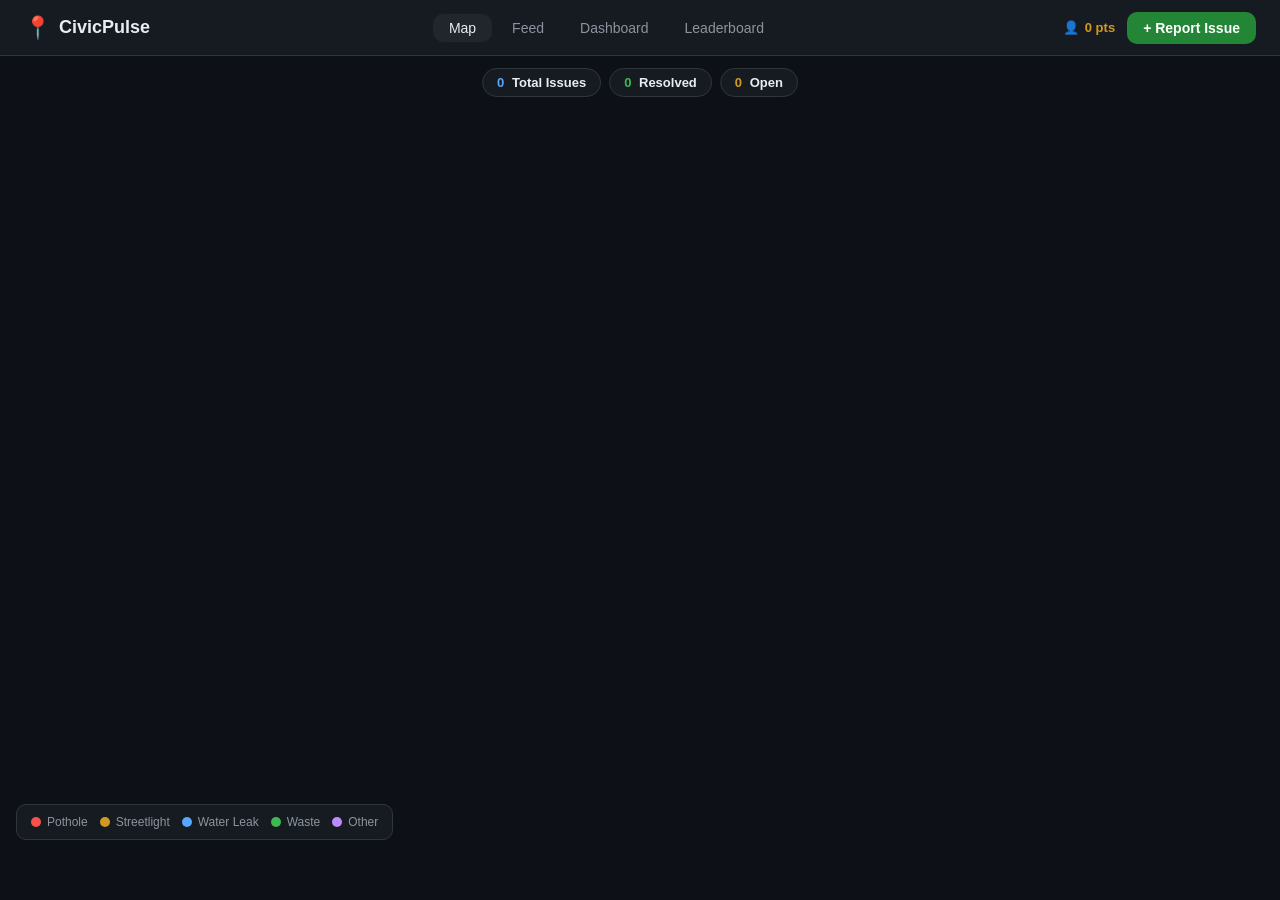
==== index.html @ 9bee597f "CivicPulse - Community Hero | Vibe2Ship Hackathon submission Co-authored-by: Cursor <cursoragent@cur" ====
<!DOCTYPE html>
<html lang="en">
<head>
  <meta charset="UTF-8" />
  <meta name="viewport" content="width=device-width, initial-scale=1.0" />
  <title>CivicPulse — Community Hero</title>
  <link rel="icon" href="data:image/svg+xml,<svg xmlns='http://www.w3.org/2000/svg' viewBox='0 0 100 100'><text y='.9em' font-size='90'>📍</text></svg>" />
  <link rel="stylesheet" href="style.css" />
  <link rel="stylesheet" href="https://unpkg.com/leaflet@1.9.4/dist/leaflet.css" />
</head>
<body>

<!-- ── NAV ──────────────────────────────────────────────────────── -->
<nav class="navbar">
  <div class="nav-brand">
    <span class="brand-icon">📍</span>
    <span class="brand-name">CivicPulse</span>
  </div>
  <div class="nav-links">
    <button class="nav-btn active" data-view="map">Map</button>
    <button class="nav-btn" data-view="feed">Feed</button>
    <button class="nav-btn" data-view="dashboard">Dashboard</button>
    <button class="nav-btn" data-view="leaderboard">Leaderboard</button>
  </div>
  <div class="nav-right">
    <div class="user-badge" id="userBadge">
      <span class="user-avatar">👤</span>
      <span class="user-points" id="userPoints">0 pts</span>
    </div>
    <button class="btn-report-nav" id="openReportBtn">+ Report Issue</button>
  </div>
</nav>

<!-- ── VIEWS ─────────────────────────────────────────────────────── -->
<main class="main-content">

  <!-- MAP VIEW -->
  <div class="view active" id="view-map">
    <div id="map"></div>
    <div class="map-legend">
      <div class="legend-item"><span class="dot pothole"></span>Pothole</div>
      <div class="legend-item"><span class="dot streetlight"></span>Streetlight</div>
      <div class="legend-item"><span class="dot water"></span>Water Leak</div>
      <div class="legend-item"><span class="dot waste"></span>Waste</div>
      <div class="legend-item"><span class="dot other"></span>Other</div>
    </div>
    <div class="map-stats-bar">
      <div class="stat-chip"><span id="totalIssues">0</span> Total Issues</div>
      <div class="stat-chip resolved"><span id="resolvedIssues">0</span> Resolved</div>
      <div class="stat-chip pending"><span id="pendingIssues">0</span> Open</div>
    </div>
  </div>

  <!-- FEED VIEW -->
  <div class="view" id="view-feed">
    <div class="feed-header">
      <h2>Community Issues</h2>
      <div class="feed-filters">
        <button class="filter-btn active" data-filter="all">All</button>
        <button class="filter-btn" data-filter="open">Open</button>
        <button class="filter-btn" data-filter="in_progress">In Progress</button>
        <button class="filter-btn" data-filter="resolved">Resolved</button>
      </div>
    </div>
    <div class="feed-grid" id="feedGrid">
      <div class="loading-spinner">Loading issues…</div>
    </div>
  </div>

  <!-- DASHBOARD VIEW -->
  <div class="view" id="view-dashboard">
    <div class="dashboard-grid">
      <div class="dash-card big">
        <h3>Issue Overview</h3>
        <div class="big-stats">
          <div class="big-stat"><span id="d-total">0</span><label>Total</label></div>
          <div class="big-stat green"><span id="d-resolved">0</span><label>Resolved</label></div>
          <div class="big-stat orange"><span id="d-open">0</span><label>Open</label></div>
          <div class="big-stat blue"><span id="d-progress">0</span><label>In Progress</label></div>
        </div>
      </div>
      <div class="dash-card">
        <h3>By Category</h3>
        <div class="category-bars" id="categoryBars"></div>
      </div>
      <div class="dash-card">
        <h3>By Severity</h3>
        <div class="severity-chart" id="severityChart"></div>
      </div>
      <div class="dash-card wide">
        <h3>AI Insights</h3>
        <div class="ai-insights" id="aiInsights">
          <div class="insight-loading">Analyzing community data…</div>
        </div>
      </div>
    </div>
  </div>

  <!-- LEADERBOARD VIEW -->
  <div class="view" id="view-leaderboard">
    <div class="leaderboard-container">
      <h2>Community Heroes</h2>
      <p class="leaderboard-sub">Citizens making a difference</p>
      <div class="leaderboard-list" id="leaderboardList">
        <div class="loading-spinner">Loading…</div>
      </div>
      <div class="my-stats-card">
        <h3>Your Stats</h3>
        <div class="my-stats-grid">
          <div class="my-stat"><span id="myReports">0</span><label>Reports</label></div>
          <div class="my-stat"><span id="myVotes">0</span><label>Upvotes Given</label></div>
          <div class="my-stat"><span id="myPoints">0</span><label>Points</label></div>
          <div class="my-stat"><span id="myBadge">🌱 Newcomer</span><label>Badge</label></div>
        </div>
      </div>
    </div>
  </div>

</main>

<!-- ── REPORT MODAL ───────────────────────────────────────────────── -->
<div class="modal-overlay" id="reportModal">
  <div class="modal">
    <div class="modal-header">
      <h2>Report an Issue</h2>
      <button class="modal-close" id="closeModalBtn">✕</button>
    </div>
    <div class="modal-body">

      <!-- Step 1: Photo -->
      <div class="step active" id="step1">
        <div class="upload-area" id="uploadArea">
          <svg width="48" height="48" viewBox="0 0 24 24" fill="none" stroke="#8b949e" stroke-width="1.5" style="margin-bottom:12px">
            <path d="M23 19a2 2 0 0 1-2 2H3a2 2 0 0 1-2-2V8a2 2 0 0 1 2-2h4l2-3h6l2 3h4a2 2 0 0 1 2 2z"/>
            <circle cx="12" cy="13" r="4"/>
          </svg>
          <p>Click to upload a photo of the issue</p>
          <span>JPG, PNG, WEBP supported</span>
          <input type="file" id="photoInput" accept="image/*" hidden />
        </div>
        <div class="photo-preview hidden" id="photoPreview">
          <img id="previewImg" src="" alt="Preview" />
          <button class="btn-secondary" id="changePhotoBtn">Change Photo</button>
        </div>
        <button class="btn-primary btn-full" id="analyzeBtn" disabled>
          <span class="btn-icon">✨</span> Analyze with Gemini AI
        </button>
      </div>

      <!-- Step 2: AI Analysis Result -->
      <div class="step" id="step2">
        <div class="ai-result-card" id="aiResultCard">
          <div class="ai-analyzing">
            <div class="spinner"></div>
            <p>Gemini is analyzing your photo…</p>
          </div>
        </div>
        <div class="form-group">
          <label>Title</label>
          <input type="text" id="issueTitle" placeholder="Brief description of the issue" />
        </div>
        <div class="form-row">
          <div class="form-group">
            <label>Category</label>
            <select id="issueCategory">
              <option value="pothole">🕳️ Pothole</option>
              <option value="streetlight">💡 Broken Streetlight</option>
              <option value="water">💧 Water Leak</option>
              <option value="waste">🗑️ Waste / Garbage</option>
              <option value="road">🛣️ Road Damage</option>
              <option value="drainage">🌊 Drainage Problem</option>
              <option value="other">📋 Other</option>
            </select>
          </div>
          <div class="form-group">
            <label>Severity</label>
            <select id="issueSeverity">
              <option value="low">🟢 Low</option>
              <option value="medium">🟡 Medium</option>
              <option value="high">🔴 High</option>
              <option value="critical">🚨 Critical</option>
            </select>
          </div>
        </div>
        <div class="form-group">
          <label>Description</label>
          <textarea id="issueDesc" rows="3" placeholder="Additional details…"></textarea>
        </div>
        <div class="form-group">
          <label>Location</label>
          <div class="location-row">
            <input type="text" id="issueLocation" placeholder="Address or landmark" readonly />
            <button class="btn-locate" id="locateBtn">📍 Use My Location</button>
          </div>
          <div id="locationStatus" class="location-status"></div>
        </div>
        <button class="btn-primary btn-full" id="submitIssueBtn">Submit Report</button>
      </div>

      <!-- Step 3: Success -->
      <div class="step" id="step3">
        <div class="success-screen">
          <div class="success-icon">✅</div>
          <h3>Issue Reported!</h3>
          <p>Thank you for making your community better.</p>
          <div class="points-earned" id="pointsEarned">+50 points earned!</div>
          <button class="btn-primary" id="doneBtn">View on Map</button>
        </div>
      </div>

    </div>
  </div>
</div>

<!-- ── ISSUE DETAIL MODAL ─────────────────────────────────────────── -->
<div class="modal-overlay" id="detailModal">
  <div class="modal modal-wide">
    <div class="modal-header">
      <h2 id="detailTitle">Issue Details</h2>
      <button class="modal-close" id="closeDetailBtn">✕</button>
    </div>
    <div class="modal-body" id="detailBody"></div>
  </div>
</div>

<!-- ── TOAST ──────────────────────────────────────────────────────── -->
<div class="toast" id="toast"></div>

<!-- ── SCRIPTS ────────────────────────────────────────────────────── -->
<script src="https://unpkg.com/leaflet@1.9.4/dist/leaflet.js"></script>
<script src="config.js"></script>
<script type="module" src="app.js"></script>
</body>
</html>
---- style.css ----
/* ── RESET & BASE ─────────────────────────────────────────────────── */
*, *::before, *::after { box-sizing: border-box; margin: 0; padding: 0; }

:root {
  --bg:         #0d1117;
  --bg2:        #161b22;
  --bg3:        #21262d;
  --border:     #30363d;
  --accent:     #238636;
  --accent2:    #1f6feb;
  --accent3:    #d29922;
  --danger:     #da3633;
  --text:       #e6edf3;
  --text2:      #8b949e;
  --text3:      #484f58;
  --green:      #3fb950;
  --orange:     #d29922;
  --red:        #f85149;
  --blue:       #58a6ff;
  --purple:     #bc8cff;
  --radius:     10px;
  --shadow:     0 8px 32px rgba(0,0,0,0.4);
}

html, body { height: 100%; font-family: -apple-system, BlinkMacSystemFont, 'Segoe UI', sans-serif; background: var(--bg); color: var(--text); overflow: hidden; }

/* ── NAVBAR ──────────────────────────────────────────────────────── */
.navbar {
  display: flex; align-items: center; gap: 16px;
  padding: 0 24px; height: 56px;
  background: var(--bg2); border-bottom: 1px solid var(--border);
  position: fixed; top: 0; left: 0; right: 0; z-index: 1000;
}
.nav-brand { display: flex; align-items: center; gap: 8px; flex-shrink: 0; }
.brand-icon { font-size: 22px; }
.brand-name { font-size: 18px; font-weight: 700; color: var(--text); }
.nav-links { display: flex; gap: 4px; flex: 1; justify-content: center; }
.nav-btn {
  background: none; border: none; color: var(--text2);
  padding: 6px 16px; border-radius: var(--radius); cursor: pointer;
  font-size: 14px; font-weight: 500; transition: all 0.15s;
}
.nav-btn:hover { background: var(--bg3); color: var(--text); }
.nav-btn.active { background: var(--bg3); color: var(--text); }
.nav-right { display: flex; align-items: center; gap: 12px; flex-shrink: 0; }
.user-badge { display: flex; align-items: center; gap: 6px; font-size: 13px; color: var(--text2); }
.user-points { font-weight: 600; color: var(--orange); }
.btn-report-nav {
  background: var(--accent); color: #fff; border: none;
  padding: 8px 16px; border-radius: var(--radius); cursor: pointer;
  font-size: 14px; font-weight: 600; transition: background 0.15s;
}
.btn-report-nav:hover { background: #2ea043; }

/* ── MAIN CONTENT ────────────────────────────────────────────────── */
.main-content { margin-top: 56px; height: calc(100vh - 56px); position: relative; }
.view { display: none; height: 100%; overflow-y: auto; }
.view.active { display: flex; flex-direction: column; }

/* ── MAP VIEW ────────────────────────────────────────────────────── */
#view-map { position: relative; overflow: hidden; }
#map { flex: 1; width: 100%; }
.map-legend {
  position: absolute; bottom: 60px; left: 16px;
  background: var(--bg2); border: 1px solid var(--border);
  border-radius: var(--radius); padding: 10px 14px;
  display: flex; gap: 12px; flex-wrap: wrap;
}
.legend-item { display: flex; align-items: center; gap: 6px; font-size: 12px; color: var(--text2); }
.dot { width: 10px; height: 10px; border-radius: 50%; display: inline-block; }
.dot.pothole    { background: #f85149; }
.dot.streetlight{ background: #d29922; }
.dot.water      { background: #58a6ff; }
.dot.waste      { background: #3fb950; }
.dot.other      { background: #bc8cff; }
.map-stats-bar {
  position: absolute; top: 12px; left: 50%; transform: translateX(-50%);
  display: flex; gap: 8px;
}
.stat-chip {
  background: var(--bg2); border: 1px solid var(--border);
  border-radius: 20px; padding: 6px 14px; font-size: 13px;
  font-weight: 600; color: var(--text);
}
.stat-chip span { color: var(--blue); margin-right: 4px; }
.stat-chip.resolved span { color: var(--green); }
.stat-chip.pending span { color: var(--orange); }

/* ── FEED VIEW ───────────────────────────────────────────────────── */
#view-feed { padding: 24px; gap: 20px; }
.feed-header { display: flex; align-items: center; justify-content: space-between; flex-shrink: 0; }
.feed-header h2 { font-size: 20px; }
.feed-filters { display: flex; gap: 8px; }
.filter-btn {
  background: var(--bg3); border: 1px solid var(--border); color: var(--text2);
  padding: 6px 14px; border-radius: 20px; cursor: pointer; font-size: 13px; transition: all 0.15s;
}
.filter-btn.active { background: var(--accent2); border-color: var(--accent2); color: #fff; }
.feed-grid {
  display: grid; grid-template-columns: repeat(auto-fill, minmax(320px, 1fr));
  gap: 16px; flex: 1;
}
.issue-card {
  background: var(--bg2); border: 1px solid var(--border);
  border-radius: var(--radius); overflow: hidden; cursor: pointer;
  transition: transform 0.15s, border-color 0.15s;
}
.issue-card:hover { transform: translateY(-2px); border-color: var(--accent2); }
.issue-card-img { width: 100%; height: 180px; object-fit: cover; background: var(--bg3); }
.issue-card-img.no-img { display: flex; align-items: center; justify-content: center; font-size: 40px; }
.issue-card-body { padding: 14px; }
.issue-meta { display: flex; align-items: center; justify-content: space-between; margin-bottom: 8px; }
.issue-category-tag {
  font-size: 11px; font-weight: 600; padding: 3px 8px; border-radius: 4px;
  background: var(--bg3); color: var(--text2); text-transform: uppercase; letter-spacing: 0.5px;
}
.issue-severity { font-size: 12px; }
.issue-title { font-size: 15px; font-weight: 600; margin-bottom: 6px; }
.issue-location { font-size: 12px; color: var(--text2); margin-bottom: 10px; }
.issue-footer { display: flex; align-items: center; justify-content: space-between; }
.status-badge {
  font-size: 11px; padding: 3px 8px; border-radius: 4px; font-weight: 600;
}
.status-badge.open        { background: rgba(248,81,73,0.2); color: var(--red); }
.status-badge.in_progress { background: rgba(210,153,34,0.2); color: var(--orange); }
.status-badge.resolved    { background: rgba(63,185,80,0.2); color: var(--green); }
.vote-row { display: flex; align-items: center; gap: 8px; }
.vote-btn {
  background: var(--bg3); border: 1px solid var(--border); color: var(--text2);
  padding: 4px 10px; border-radius: 6px; cursor: pointer; font-size: 13px; transition: all 0.15s;
}
.vote-btn:hover, .vote-btn.voted { background: rgba(31,111,235,0.2); border-color: var(--accent2); color: var(--blue); }
.vote-count { font-size: 13px; font-weight: 600; color: var(--text); }

/* ── DASHBOARD ───────────────────────────────────────────────────── */
#view-dashboard { padding: 24px; }
.dashboard-grid {
  display: grid; grid-template-columns: repeat(2, 1fr); gap: 16px;
}
.dash-card {
  background: var(--bg2); border: 1px solid var(--border);
  border-radius: var(--radius); padding: 20px;
}
.dash-card.big { grid-column: span 2; }
.dash-card.wide { grid-column: span 2; }
.dash-card h3 { font-size: 14px; font-weight: 600; color: var(--text2); margin-bottom: 16px; text-transform: uppercase; letter-spacing: 0.5px; }
.big-stats { display: flex; gap: 32px; }
.big-stat { display: flex; flex-direction: column; align-items: center; gap: 4px; }
.big-stat span { font-size: 42px; font-weight: 700; color: var(--text); }
.big-stat label { font-size: 13px; color: var(--text2); }
.big-stat.green span { color: var(--green); }
.big-stat.orange span { color: var(--orange); }
.big-stat.blue span { color: var(--blue); }
.category-bars { display: flex; flex-direction: column; gap: 10px; }
.cat-bar-item { display: flex; align-items: center; gap: 10px; }
.cat-bar-label { font-size: 13px; color: var(--text2); width: 110px; flex-shrink: 0; }
.cat-bar-track { flex: 1; background: var(--bg3); border-radius: 4px; height: 8px; overflow: hidden; }
.cat-bar-fill { height: 100%; background: var(--accent2); border-radius: 4px; transition: width 0.6s; }
.cat-bar-count { font-size: 13px; font-weight: 600; color: var(--text); width: 24px; text-align: right; }
.severity-chart { display: flex; flex-direction: column; gap: 10px; }
.sev-item { display: flex; align-items: center; gap: 10px; }
.sev-label { font-size: 13px; color: var(--text2); width: 70px; }
.sev-bar-track { flex: 1; background: var(--bg3); border-radius: 4px; height: 8px; overflow: hidden; }
.sev-bar-fill { height: 100%; border-radius: 4px; transition: width 0.6s; }
.sev-bar-fill.low      { background: var(--green); }
.sev-bar-fill.medium   { background: var(--orange); }
.sev-bar-fill.high     { background: #e3853a; }
.sev-bar-fill.critical { background: var(--red); }
.sev-count { font-size: 13px; font-weight: 600; color: var(--text); width: 24px; text-align: right; }
.ai-insights { display: flex; flex-direction: column; gap: 12px; }
.insight-card {
  background: var(--bg3); border-left: 3px solid var(--accent2);
  border-radius: 6px; padding: 12px 16px;
}
.insight-card p { font-size: 14px; color: var(--text); line-height: 1.5; }
.insight-card .insight-type { font-size: 11px; color: var(--accent2); font-weight: 600; margin-bottom: 4px; text-transform: uppercase; }
.insight-loading { color: var(--text2); font-size: 14px; padding: 16px 0; text-align: center; }

/* ── LEADERBOARD ─────────────────────────────────────────────────── */
#view-leaderboard { padding: 24px; }
.leaderboard-container { max-width: 600px; margin: 0 auto; }
.leaderboard-container h2 { font-size: 22px; margin-bottom: 4px; }
.leaderboard-sub { color: var(--text2); font-size: 14px; margin-bottom: 20px; }
.leaderboard-list { display: flex; flex-direction: column; gap: 10px; margin-bottom: 24px; }
.leader-row {
  background: var(--bg2); border: 1px solid var(--border);
  border-radius: var(--radius); padding: 14px 16px;
  display: flex; align-items: center; gap: 14px;
}
.leader-row.top1 { border-color: var(--orange); }
.leader-row.top2 { border-color: var(--text2); }
.leader-row.top3 { border-color: #cd7f32; }
.leader-rank { font-size: 20px; width: 32px; text-align: center; font-weight: 700; }
.leader-info { flex: 1; }
.leader-name { font-size: 15px; font-weight: 600; }
.leader-badges { font-size: 12px; color: var(--text2); }
.leader-points { font-size: 16px; font-weight: 700; color: var(--orange); }
.my-stats-card {
  background: var(--bg2); border: 1px solid var(--accent2);
  border-radius: var(--radius); padding: 20px;
}
.my-stats-card h3 { font-size: 14px; font-weight: 600; color: var(--text2); margin-bottom: 16px; text-transform: uppercase; }
.my-stats-grid { display: grid; grid-template-columns: repeat(4, 1fr); gap: 16px; }
.my-stat { display: flex; flex-direction: column; align-items: center; gap: 4px; }
.my-stat span { font-size: 24px; font-weight: 700; color: var(--blue); }
.my-stat label { font-size: 12px; color: var(--text2); text-align: center; }

/* ── MODAL ───────────────────────────────────────────────────────── */
.modal-overlay {
  position: fixed; inset: 0; background: rgba(0,0,0,0.7);
  display: none; align-items: center; justify-content: center; z-index: 2000;
}
.modal-overlay.open { display: flex; }
.modal {
  background: var(--bg2); border: 1px solid var(--border);
  border-radius: 14px; width: 100%; max-width: 520px; max-height: 90vh;
  overflow-y: auto; box-shadow: var(--shadow);
}
.modal-wide { max-width: 680px; }
.modal-header {
  display: flex; align-items: center; justify-content: space-between;
  padding: 20px 24px; border-bottom: 1px solid var(--border); position: sticky; top: 0;
  background: var(--bg2); z-index: 1;
}
.modal-header h2 { font-size: 18px; }
.modal-close {
  background: var(--bg3); border: none; color: var(--text2);
  width: 30px; height: 30px; border-radius: 6px; cursor: pointer; font-size: 14px; transition: all 0.15s;
}
.modal-close:hover { background: var(--border); color: var(--text); }
.modal-body { padding: 24px; }

/* Steps */
.step { display: none; flex-direction: column; gap: 16px; }
.step.active { display: flex; }

/* Upload */
.upload-area {
  border: 2px dashed #58a6ff; border-radius: var(--radius);
  padding: 40px; text-align: center; cursor: pointer; transition: all 0.15s;
  background: rgba(88,166,255,0.04); display: flex; flex-direction: column; align-items: center;
}
.upload-area:hover { border-color: var(--accent2); }
.upload-area.drag-over { border-color: var(--accent2); background: rgba(31,111,235,0.05); }
.upload-icon { font-size: 36px; margin-bottom: 8px; }
.upload-area p { font-size: 15px; font-weight: 500; color: var(--text); margin-bottom: 4px; }
.upload-area span { font-size: 13px; color: var(--text2); }
.photo-preview { display: flex; flex-direction: column; align-items: center; gap: 10px; }
.photo-preview img { width: 100%; max-height: 240px; object-fit: cover; border-radius: var(--radius); }
.hidden { display: none !important; }

/* Form */
.form-group { display: flex; flex-direction: column; gap: 6px; }
.form-group label { font-size: 13px; font-weight: 600; color: var(--text2); }
.form-group input, .form-group select, .form-group textarea {
  background: var(--bg3); border: 1px solid var(--border); color: var(--text);
  border-radius: var(--radius); padding: 10px 12px; font-size: 14px;
  outline: none; transition: border-color 0.15s; font-family: inherit; resize: vertical;
}
.form-group input:focus, .form-group select:focus, .form-group textarea:focus { border-color: var(--accent2); }
.form-row { display: grid; grid-template-columns: 1fr 1fr; gap: 12px; }
.location-row { display: flex; gap: 8px; }
.location-row input { flex: 1; }
.btn-locate {
  background: var(--bg3); border: 1px solid var(--border); color: var(--text2);
  padding: 10px 12px; border-radius: var(--radius); cursor: pointer; font-size: 13px;
  white-space: nowrap; transition: all 0.15s;
}
.btn-locate:hover { border-color: var(--accent2); color: var(--blue); }
.location-status { font-size: 12px; color: var(--text2); min-height: 16px; }

/* AI result */
.ai-result-card {
  background: var(--bg3); border: 1px solid var(--border);
  border-radius: var(--radius); padding: 16px;
}
.ai-analyzing { display: flex; align-items: center; gap: 12px; color: var(--text2); }
.spinner {
  width: 20px; height: 20px; border: 2px solid var(--border);
  border-top-color: var(--accent2); border-radius: 50%; animation: spin 0.8s linear infinite; flex-shrink: 0;
}
@keyframes spin { to { transform: rotate(360deg); } }
.ai-result { display: flex; flex-direction: column; gap: 8px; }
.ai-result-header { display: flex; align-items: center; gap: 8px; }
.ai-badge {
  background: rgba(31,111,235,0.15); color: var(--blue);
  font-size: 11px; font-weight: 700; padding: 2px 8px; border-radius: 4px; text-transform: uppercase;
}
.ai-result-title { font-size: 15px; font-weight: 600; }
.ai-result-desc { font-size: 13px; color: var(--text2); line-height: 1.5; }
.ai-chips { display: flex; gap: 8px; flex-wrap: wrap; }
.ai-chip {
  background: var(--bg); border: 1px solid var(--border);
  font-size: 12px; padding: 3px 10px; border-radius: 12px; color: var(--text2);
}
.ai-chip.dept { border-color: var(--purple); color: var(--purple); }

/* Buttons */
.btn-primary {
  background: var(--accent); color: #fff; border: none;
  padding: 12px 24px; border-radius: var(--radius); cursor: pointer;
  font-size: 15px; font-weight: 600; transition: background 0.15s; display: flex; align-items: center; justify-content: center; gap: 6px;
}
.btn-primary:hover { background: #2ea043; }
.btn-primary:disabled { opacity: 0.5; cursor: not-allowed; }
.btn-secondary {
  background: var(--bg3); color: var(--text2); border: 1px solid var(--border);
  padding: 8px 16px; border-radius: var(--radius); cursor: pointer; font-size: 13px;
}
.btn-full { width: 100%; }

/* Success */
.success-screen { display: flex; flex-direction: column; align-items: center; gap: 12px; padding: 20px 0; text-align: center; }
.success-icon { font-size: 56px; }
.success-screen h3 { font-size: 22px; font-weight: 700; }
.success-screen p { color: var(--text2); }
.points-earned { background: rgba(210,153,34,0.15); color: var(--orange); padding: 8px 20px; border-radius: 20px; font-weight: 700; font-size: 15px; }

/* Issue Detail */
.detail-img { width: 100%; max-height: 300px; object-fit: cover; border-radius: var(--radius); margin-bottom: 16px; }
.detail-header { display: flex; align-items: flex-start; justify-content: space-between; margin-bottom: 12px; }
.detail-title { font-size: 18px; font-weight: 700; flex: 1; }
.detail-meta { display: flex; gap: 8px; flex-wrap: wrap; margin-bottom: 12px; }
.detail-desc { font-size: 14px; color: var(--text2); line-height: 1.6; margin-bottom: 16px; }
.detail-ai-box { background: var(--bg3); border-left: 3px solid var(--accent2); border-radius: 6px; padding: 12px 16px; margin-bottom: 16px; }
.detail-ai-box h4 { font-size: 12px; color: var(--accent2); text-transform: uppercase; font-weight: 700; margin-bottom: 6px; }
.detail-ai-box p { font-size: 13px; color: var(--text2); line-height: 1.5; }
.detail-actions { display: flex; gap: 10px; flex-wrap: wrap; }
.status-select {
  background: var(--bg3); border: 1px solid var(--border); color: var(--text);
  padding: 8px 12px; border-radius: var(--radius); font-size: 14px; cursor: pointer; flex: 1;
}

/* Toast */
.toast {
  position: fixed; bottom: 24px; left: 50%; transform: translateX(-50%) translateY(80px);
  background: var(--bg2); border: 1px solid var(--border); color: var(--text);
  padding: 12px 24px; border-radius: 8px; font-size: 14px; font-weight: 500;
  box-shadow: var(--shadow); transition: transform 0.3s; z-index: 1000;
  white-space: nowrap;
}
.toast.show { transform: translateX(-50%) translateY(0); }
.toast.success { border-color: var(--green); }
.toast.error   { border-color: var(--red); }

/* Loading */
.loading-spinner { color: var(--text2); text-align: center; padding: 40px; font-size: 14px; }

/* Leaflet overrides */
.leaflet-popup-content-wrapper { background: transparent !important; border: none !important; box-shadow: none !important; padding: 0 !important; }
.leaflet-popup-tip-container { display: none; }
.leaflet-popup-content { margin: 0 !important; }
.leaflet-container { background: #1a1a2e; }

/* Scrollbar */
::-webkit-scrollbar { width: 6px; }
::-webkit-scrollbar-track { background: transparent; }
::-webkit-scrollbar-thumb { background: var(--border); border-radius: 3px; }

/* Responsive */
@media (max-width: 768px) {
  .dashboard-grid { grid-template-columns: 1fr; }
  .dash-card.big, .dash-card.wide { grid-column: span 1; }
  .big-stats { gap: 16px; }
  .big-stat span { font-size: 28px; }
  .nav-links { display: none; }
  .my-stats-grid { grid-template-columns: repeat(2, 1fr); }
}
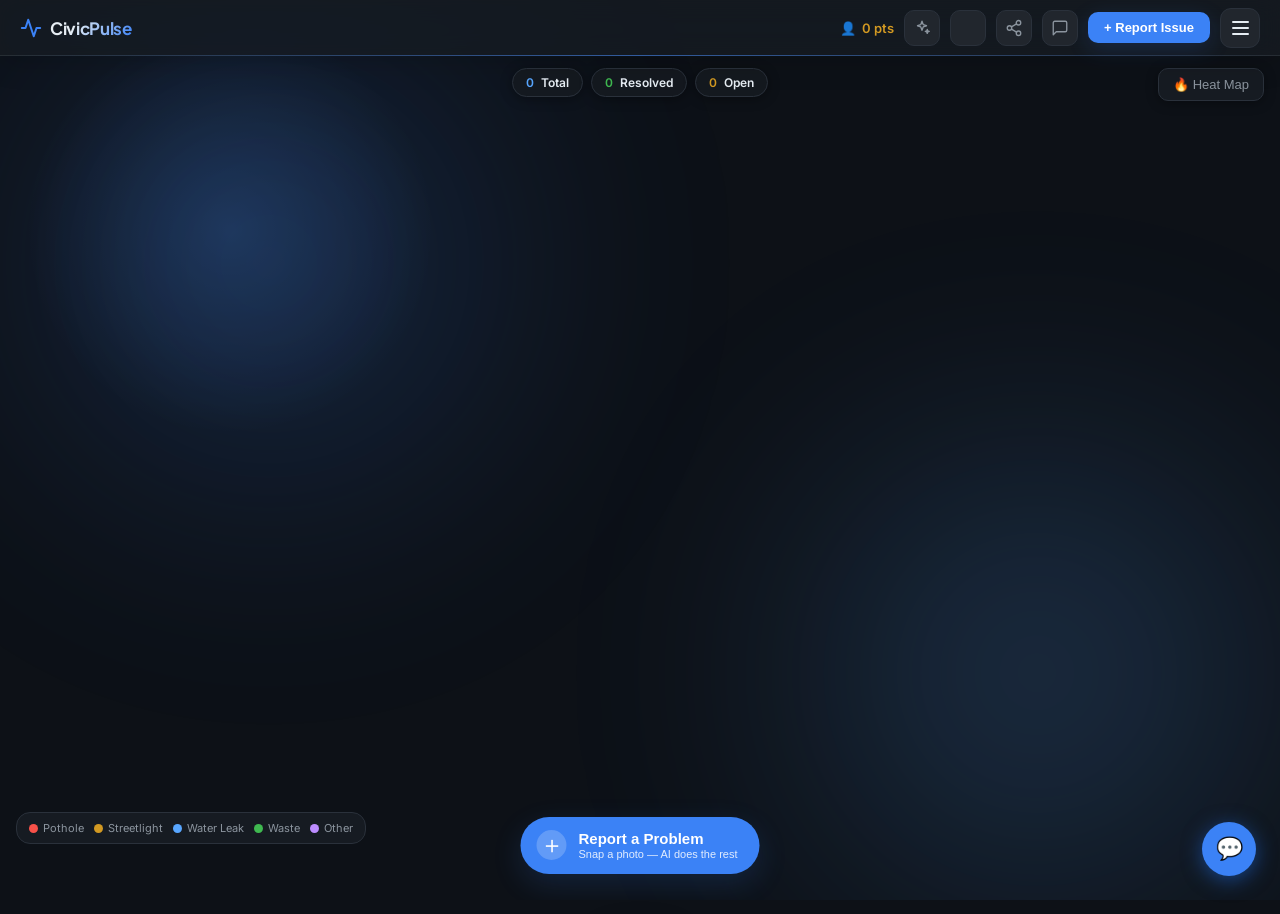
==== commit b9d49a6a: "Finalize CivicPulse for Vibe2Ship submission - Add premium experience layer (3D tilt, hamburger menu" ====
--- a/index.html
+++ b/index.html
@@ -5,15 +5,72 @@
   <meta name="viewport" content="width=device-width, initial-scale=1.0" />
   <title>CivicPulse — Community Hero</title>
   <link rel="icon" href="data:image/svg+xml,<svg xmlns='http://www.w3.org/2000/svg' viewBox='0 0 100 100'><text y='.9em' font-size='90'>📍</text></svg>" />
-  <link rel="stylesheet" href="style.css" />
+  <script>
+    // Apply saved theme before paint to avoid flash (default: dark)
+    (function () {
+      try {
+        var t = localStorage.getItem("civicpulse-theme") || "dark";
+        document.documentElement.setAttribute("data-theme", t);
+      } catch (e) { document.documentElement.setAttribute("data-theme", "dark"); }
+    })();
+  </script>
+  <link rel="preconnect" href="https://fonts.googleapis.com" />
+  <link rel="preconnect" href="https://fonts.gstatic.com" crossorigin />
+  <link rel="stylesheet" href="https://fonts.googleapis.com/css2?family=Inter:wght@400;500;600;700&family=Plus+Jakarta+Sans:wght@500;600;700;800&display=swap" />
   <link rel="stylesheet" href="https://unpkg.com/leaflet@1.9.4/dist/leaflet.css" />
+  <link rel="stylesheet" href="https://unpkg.com/leaflet.markercluster@1.5.3/dist/MarkerCluster.css" />
+  <link rel="stylesheet" href="https://unpkg.com/leaflet.markercluster@1.5.3/dist/MarkerCluster.Default.css" />
+  <link rel="stylesheet" href="style.css?v=27" />
+  <script type="text/javascript" src="https://www.gstatic.com/charts/loader.js"></script>
 </head>
 <body>
+
+<!-- ── PREMIUM AMBIENT LAYER ────────────────────────────────────── -->
+<div class="amb-mesh" aria-hidden="true"></div>
+<div class="amb-cursor" id="ambCursor" aria-hidden="true"></div>
+
+<!-- ── LANDING SCREEN ───────────────────────────────────────────── -->
+<div id="landingScreen" class="landing-screen">
+  <div id="landingMap"></div>
+  <div class="landing-gradient"></div>
+  <div class="landing-card">
+    <div class="lc-brand">
+      <div class="lc-icon">📍</div>
+      <div>
+        <h1 class="lc-title">CivicPulse</h1>
+        <p class="lc-sub">Community Hero</p>
+      </div>
+    </div>
+    <p class="lc-tagline">Report, track &amp; resolve community issues — powered by Gemini AI</p>
+    <div class="lc-live-bar">
+      <span class="live-pulse"></span>
+      <span id="lc-live-text">Loading live activity…</span>
+    </div>
+    <div class="lc-stats">
+      <div class="lc-stat"><span id="ls-total">—</span><label>Reported</label></div>
+      <div class="lc-stat"><span id="ls-resolved">—</span><label>Resolved</label></div>
+      <div class="lc-stat"><span id="ls-open">—</span><label>Open</label></div>
+    </div>
+    <div class="lc-divider"></div>
+    <input type="text" id="landingName" class="lc-input" placeholder="Your name (optional)" autocomplete="off" />
+    <button class="lc-google-btn" id="landingGoogleBtn">
+      <svg viewBox="0 0 24 24" width="18" height="18" style="flex-shrink:0">
+        <path fill="#4285F4" d="M22.56 12.25c0-.78-.07-1.53-.2-2.25H12v4.26h5.92c-.26 1.37-1.04 2.53-2.21 3.31v2.77h3.57c2.08-1.92 3.28-4.74 3.28-8.09z"/>
+        <path fill="#34A853" d="M12 23c2.97 0 5.46-.98 7.28-2.66l-3.57-2.77c-.98.66-2.23 1.06-3.71 1.06-2.86 0-5.29-1.93-6.16-4.53H2.18v2.84C3.99 20.53 7.7 23 12 23z"/>
+        <path fill="#FBBC05" d="M5.84 14.09c-.22-.66-.35-1.36-.35-2.09s.13-1.43.35-2.09V7.07H2.18C1.43 8.55 1 10.22 1 12s.43 3.45 1.18 4.93l2.85-2.22.81-.62z"/>
+        <path fill="#EA4335" d="M12 5.38c1.62 0 3.06.56 4.21 1.64l3.15-3.15C17.45 2.09 14.97 1 12 1 7.7 1 3.99 3.47 2.18 7.07l3.66 2.84c.87-2.6 3.3-4.53 6.16-4.53z"/>
+      </svg>
+      Continue with Google
+    </button>
+    <button class="lc-guest-btn" id="landingGuestBtn">Explore as Guest →</button>
+    <p class="lc-disclaimer">Your reports help make communities safer and better</p>
+  </div>
+</div>
 
 <!-- ── NAV ──────────────────────────────────────────────────────── -->
 <nav class="navbar">
   <div class="nav-brand">
-    <span class="brand-icon">📍</span>
+    <span class="brand-icon"><svg viewBox="0 0 24 24" fill="none" stroke="currentColor" stroke-width="2.2" stroke-linecap="round" stroke-linejoin="round"><path d="M22 12h-4l-3 9L9 3l-3 9H2"/></svg></span>
     <span class="brand-name">CivicPulse</span>
   </div>
   <div class="nav-links">
@@ -21,15 +78,49 @@
     <button class="nav-btn" data-view="feed">Feed</button>
     <button class="nav-btn" data-view="dashboard">Dashboard</button>
     <button class="nav-btn" data-view="leaderboard">Leaderboard</button>
+    <button class="nav-btn" data-view="official">Official</button>
+    <button class="nav-btn admin-only" data-view="admin" id="adminNavBtn" style="display:none">🛡️ Admin</button>
   </div>
   <div class="nav-right">
     <div class="user-badge" id="userBadge">
       <span class="user-avatar">👤</span>
       <span class="user-points" id="userPoints">0 pts</span>
     </div>
+    <button class="nav-icon-btn nav-mobile-only" data-view="official" title="Official portal" aria-label="Official portal" data-tip="Official"><svg viewBox="0 0 24 24" fill="none" stroke="currentColor" stroke-width="1.8" stroke-linecap="round" stroke-linejoin="round"><path d="M3 21h18M5 21V10l7-5 7 5v11M9 21v-6h6v6"/></svg></button>
+    <button class="nav-icon-btn admin-only" data-view="admin" id="adminNavBtnMobile" aria-label="Master Control" data-tip="Master Control" style="display:none"><svg viewBox="0 0 24 24" fill="none" stroke="currentColor" stroke-width="1.8" stroke-linecap="round" stroke-linejoin="round"><path d="M12 22s8-4 8-10V5l-8-3-8 3v7c0 6 8 10 8 10Z"/><path d="m9 12 2 2 4-4"/></svg></button>
+    <a class="nav-icon-btn" href="mission.html" aria-label="Our Mission" data-tip="Our Mission"><svg viewBox="0 0 24 24" fill="none" stroke="currentColor" stroke-width="1.8" stroke-linecap="round" stroke-linejoin="round"><path d="M12 3l1.6 4.4L18 9l-4.4 1.6L12 15l-1.6-4.4L6 9l4.4-1.6L12 3Z"/><path d="M19 14l.7 1.9 1.9.7-1.9.7-.7 1.9-.7-1.9-1.9-.7 1.9-.7.7-1.9Z"/></svg></a>
+    <button class="nav-icon-btn" id="themeToggleBtn" aria-label="Toggle light or dark theme" data-tip="Theme"></button>
+    <button class="nav-icon-btn" id="shareAppBtn" aria-label="Share CivicPulse" data-tip="Share"><svg viewBox="0 0 24 24" fill="none" stroke="currentColor" stroke-width="1.8" stroke-linecap="round" stroke-linejoin="round"><circle cx="18" cy="5" r="3"/><circle cx="6" cy="12" r="3"/><circle cx="18" cy="19" r="3"/><path d="M8.6 13.5l6.8 4M15.4 6.5l-6.8 4"/></svg></button>
+    <button class="nav-icon-btn" id="feedbackBtn" aria-label="Send feedback" data-tip="Feedback"><svg viewBox="0 0 24 24" fill="none" stroke="currentColor" stroke-width="1.8" stroke-linecap="round" stroke-linejoin="round"><path d="M21 15a2 2 0 0 1-2 2H7l-4 4V5a2 2 0 0 1 2-2h14a2 2 0 0 1 2 2Z"/></svg></button>
     <button class="btn-report-nav" id="openReportBtn">+ Report Issue</button>
+    <button class="nav-burger" id="navBurger" aria-label="Open menu" data-tip="Menu"><span></span><span></span><span></span></button>
   </div>
 </nav>
+
+<!-- ── PREMIUM MENU OVERLAY ─────────────────────────────────────── -->
+<div class="pmenu" id="pmenu" aria-hidden="true">
+  <button class="pmenu-close" id="pmenuClose" aria-label="Close menu"><span></span><span></span></button>
+  <div class="pmenu-inner">
+    <div class="pmenu-eyebrow">Navigate</div>
+    <nav class="pmenu-links">
+      <a class="pmenu-link" data-go="map"><span class="pmenu-idx">01</span><span class="pmenu-tx">Map</span><span class="pmenu-sub">Live issue map around you</span></a>
+      <a class="pmenu-link" data-go="feed"><span class="pmenu-idx">02</span><span class="pmenu-tx">Feed</span><span class="pmenu-sub">Community reports stream</span></a>
+      <a class="pmenu-link" data-go="dashboard"><span class="pmenu-idx">03</span><span class="pmenu-tx">Dashboard</span><span class="pmenu-sub">Insights &amp; AI analytics</span></a>
+      <a class="pmenu-link" data-go="leaderboard"><span class="pmenu-idx">04</span><span class="pmenu-tx">Profile</span><span class="pmenu-sub">Your impact &amp; leaderboard</span></a>
+      <a class="pmenu-link" data-go="official"><span class="pmenu-idx">05</span><span class="pmenu-tx">Official</span><span class="pmenu-sub">Triage command center</span></a>
+      <a class="pmenu-link pmenu-admin" data-go="admin" style="display:none"><span class="pmenu-idx">06</span><span class="pmenu-tx">Admin</span><span class="pmenu-sub">Master control panel</span></a>
+      <a class="pmenu-link" href="mission.html"><span class="pmenu-idx">✦</span><span class="pmenu-tx">Our Mission</span><span class="pmenu-sub">The story behind CivicPulse</span></a>
+    </nav>
+    <div class="pmenu-actions">
+      <button data-act="report" class="pmenu-act primary">＋ Report an Issue</button>
+      <button data-act="tour" class="pmenu-act">▶ How to report</button>
+      <button data-act="theme" class="pmenu-act">◐ Toggle Theme</button>
+      <button data-act="share" class="pmenu-act">↗ Share</button>
+      <button data-act="feedback" class="pmenu-act">✎ Feedback</button>
+    </div>
+    <div class="pmenu-foot"><span class="pmenu-pulse"></span> CivicPulse — your city has a pulse</div>
+  </div>
+</div>
 
 <!-- ── VIEWS ─────────────────────────────────────────────────────── -->
 <main class="main-content">
@@ -37,6 +128,13 @@
   <!-- MAP VIEW -->
   <div class="view active" id="view-map">
     <div id="map"></div>
+    <button class="map-report-cta" id="mapReportCta" onclick="document.getElementById('openReportBtn').click()">
+      <span class="mrc-icon">＋</span>
+      <span class="mrc-text"><strong>Report a Problem</strong><small>Snap a photo — AI does the rest</small></span>
+    </button>
+    <div class="map-controls-bar">
+      <button class="map-ctrl-btn" id="toggleHeatmapBtn">🔥 Heat Map</button>
+    </div>
     <div class="map-legend">
       <div class="legend-item"><span class="dot pothole"></span>Pothole</div>
       <div class="legend-item"><span class="dot streetlight"></span>Streetlight</div>
@@ -45,7 +143,7 @@
       <div class="legend-item"><span class="dot other"></span>Other</div>
     </div>
     <div class="map-stats-bar">
-      <div class="stat-chip"><span id="totalIssues">0</span> Total Issues</div>
+      <div class="stat-chip"><span id="totalIssues">0</span> Total</div>
       <div class="stat-chip resolved"><span id="resolvedIssues">0</span> Resolved</div>
       <div class="stat-chip pending"><span id="pendingIssues">0</span> Open</div>
     </div>
@@ -63,7 +161,9 @@
       </div>
     </div>
     <div class="feed-grid" id="feedGrid">
-      <div class="loading-spinner">Loading issues…</div>
+      <div class="skeleton-card"><div class="skeleton-img"></div><div class="skeleton-body"><div class="skeleton-line title"></div><div class="skeleton-line med"></div><div class="skeleton-line short"></div></div></div>
+      <div class="skeleton-card"><div class="skeleton-img"></div><div class="skeleton-body"><div class="skeleton-line title"></div><div class="skeleton-line med"></div><div class="skeleton-line short"></div></div></div>
+      <div class="skeleton-card"><div class="skeleton-img"></div><div class="skeleton-body"><div class="skeleton-line title"></div><div class="skeleton-line med"></div><div class="skeleton-line short"></div></div></div>
     </div>
   </div>
 
@@ -79,13 +179,26 @@
           <div class="big-stat blue"><span id="d-progress">0</span><label>In Progress</label></div>
         </div>
       </div>
+      <div class="dash-card wide weather-card">
+        <h3>Predictive Weather Risk</h3>
+        <div id="weatherAlert" class="weather-alert loading">Checking local forecast…</div>
+      </div>
       <div class="dash-card">
         <h3>By Category</h3>
-        <div class="category-bars" id="categoryBars"></div>
+        <div id="categoryChart" style="height:220px"></div>
       </div>
       <div class="dash-card">
         <h3>By Severity</h3>
-        <div class="severity-chart" id="severityChart"></div>
+        <div id="severityChart" style="height:220px"></div>
+      </div>
+      <div class="dash-card wide agent-card">
+        <div class="agent-header">
+          <h3>AI Civic Agent</h3>
+          <button class="btn-primary btn-sm" id="runAgentBtn">▶ Run Analysis</button>
+        </div>
+        <div class="agent-output" id="agentOutput">
+          <div class="agent-idle">Click "Run Analysis" to let the AI Agent scan all community issues for patterns, alerts, and predictions.</div>
+        </div>
       </div>
       <div class="dash-card wide">
         <h3>AI Insights</h3>
@@ -108,9 +221,147 @@
         <h3>Your Stats</h3>
         <div class="my-stats-grid">
           <div class="my-stat"><span id="myReports">0</span><label>Reports</label></div>
-          <div class="my-stat"><span id="myVotes">0</span><label>Upvotes Given</label></div>
+          <div class="my-stat"><span id="myVotes">0</span><label>Verifications</label></div>
           <div class="my-stat"><span id="myPoints">0</span><label>Points</label></div>
-          <div class="my-stat"><span id="myBadge">🌱 Newcomer</span><label>Badge</label></div>
+          <div class="my-stat"><span id="myBadge">New Resident</span><label>Tier</label></div>
+        </div>
+        <div class="tier-progress" id="tierProgress">
+          <div class="tier-progress-head">
+            <span id="tierLabel">Progress to next tier</span>
+            <span id="tierPct">0%</span>
+          </div>
+          <div class="tier-bar"><div class="tier-bar-fill" id="tierBarFill"></div></div>
+        </div>
+      </div>
+    </div>
+  </div>
+
+  <!-- OFFICIAL PORTAL VIEW -->
+  <div class="view" id="view-official">
+    <div id="officialLock" class="access-lock" style="display:none">
+      <div class="access-lock-icon">🏛️</div>
+      <h2>Official Command Center — Restricted</h2>
+      <p>This operations console is for authorized municipal staff. Enter your access code to continue.</p>
+      <div class="access-code-row">
+        <input id="officialCode" class="access-code-input" placeholder="Access code" autocomplete="off" />
+        <button class="btn-primary" id="officialUnlockBtn">Enter portal</button>
+      </div>
+      <p class="access-lock-msg" id="officialLockMsg"></p>
+    </div>
+
+    <div id="officialPanel">
+    <div class="cmd-topbar">
+      <div class="cmd-title">
+        <h2>Triage Command Center</h2>
+        <p>Live operations — prioritize, dispatch and resolve</p>
+      </div>
+      <div class="cmd-metrics" id="cmdMetrics"></div>
+    </div>
+
+    <div class="cmd-toolbar">
+      <div class="dept-filter" id="deptFilter"></div>
+      <div class="cmd-sort">
+        <label>Sort</label>
+        <select id="cmdSort">
+          <option value="urgency">Urgency (escalated first)</option>
+          <option value="severity">AI severity</option>
+          <option value="age">Age (oldest first)</option>
+          <option value="votes">Most verified</option>
+        </select>
+      </div>
+    </div>
+
+    <div class="bulk-bar hidden" id="bulkBar">
+      <span class="bulk-count" id="bulkCount">0 selected</span>
+      <div class="bulk-actions">
+        <select id="bulkStatus">
+          <option value="">Set status…</option>
+          <option value="open">Open</option>
+          <option value="in_progress">In Progress</option>
+          <option value="en_route">Crew En Route</option>
+          <option value="resolved">Resolved</option>
+        </select>
+        <input id="bulkCrew" placeholder="Assign crew / dept (e.g. Road Crew B)" autocomplete="off" />
+        <button class="btn-primary btn-sm" id="bulkApply">Apply to selected</button>
+        <button class="btn-secondary btn-sm" id="bulkClear">Clear</button>
+      </div>
+    </div>
+
+    <div class="cmd-layout">
+      <div class="cmd-col cmd-list">
+        <div class="cmd-list-head">
+          <label class="cmd-checkall"><input type="checkbox" id="cmdSelectAll" /> Select all</label>
+          <span id="cmdListCount"></span>
+        </div>
+        <div class="cmd-tickets" id="officialGrid"><div class="loading-spinner">Loading issues…</div></div>
+      </div>
+
+      <div class="cmd-col cmd-detail" id="cmdDetail">
+        <div class="cmd-empty">📋 Select a ticket from the list to view its full details, photo and location.</div>
+      </div>
+
+      <div class="cmd-col cmd-action">
+        <div class="cmd-action-panel" id="cmdActionPanel">
+          <div class="cmd-empty">⚙️ Action panel — select a ticket to assign, dispatch or resolve.</div>
+        </div>
+        <div class="data-chat">
+          <div class="data-chat-head">✨ Ask the AI Data Agent</div>
+          <div class="data-chat-bar">
+            <input id="dataChatInput" placeholder="Ask your city data… e.g. &quot;Top 3 problem areas?&quot;" autocomplete="off" />
+            <button id="dataChatBtn" class="btn-primary btn-sm">Ask</button>
+          </div>
+          <div class="data-chat-suggest" id="dataChatSuggest">
+            <button data-q="What are the most common types of complaints right now?">Common complaints</button>
+            <button data-q="Which locations or areas have the most unresolved issues?">Top problem areas</button>
+            <button data-q="Summarize all critical and high-severity open issues that need urgent action.">Urgent summary</button>
+            <button data-q="What is the resolution rate and how many issues are still open?">Resolution stats</button>
+          </div>
+          <div class="data-chat-answer hidden" id="dataChatAnswer"></div>
+        </div>
+      </div>
+    </div>
+    </div>
+  </div>
+
+  <!-- ADMIN MASTER CONTROL VIEW -->
+  <div class="view" id="view-admin">
+    <div id="adminLocked" class="admin-locked">
+      <div class="admin-lock-icon">🔒</div>
+      <h2>Master Control — Restricted</h2>
+      <p id="adminLockMsg">Sign in with the admin account to access the control panel.</p>
+      <button class="btn-primary" id="adminLoginBtn" style="margin-top:14px">Sign in as Admin</button>
+    </div>
+
+    <div id="adminPanel" class="admin-panel" style="display:none">
+      <div class="admin-header">
+        <div>
+          <h2>Master Control Panel</h2>
+          <p>Live view of every visitor and their activity</p>
+        </div>
+        <button class="btn-secondary" id="adminRefreshBtn">↻ Refresh</button>
+      </div>
+
+      <div class="admin-stats">
+        <div class="admin-stat"><span id="am-visitors">0</span><label>Total Visitors</label></div>
+        <div class="admin-stat"><span id="am-google">0</span><label>Google Sign-ins</label></div>
+        <div class="admin-stat"><span id="am-guest">0</span><label>Guests</label></div>
+        <div class="admin-stat"><span id="am-reports">0</span><label>Reports</label></div>
+        <div class="admin-stat"><span id="am-votes">0</span><label>Verifications</label></div>
+        <div class="admin-stat"><span id="am-feedback">0</span><label>Feedback</label></div>
+      </div>
+
+      <div class="admin-grid">
+        <div class="admin-card">
+          <h3>Visitors</h3>
+          <div class="admin-list" id="adminVisitors"><div class="loading-spinner">Loading…</div></div>
+        </div>
+        <div class="admin-card">
+          <h3>Live Activity Feed</h3>
+          <div class="admin-list" id="adminActivity"><div class="loading-spinner">Loading…</div></div>
+        </div>
+        <div class="admin-card wide">
+          <h3>Feedback Received</h3>
+          <div class="admin-list" id="adminFeedback"><div class="loading-spinner">Loading…</div></div>
         </div>
       </div>
     </div>
@@ -126,7 +377,6 @@
       <button class="modal-close" id="closeModalBtn">✕</button>
     </div>
     <div class="modal-body">
-
       <!-- Step 1: Photo -->
       <div class="step active" id="step1">
         <div class="upload-area" id="uploadArea">
@@ -143,17 +393,22 @@
           <button class="btn-secondary" id="changePhotoBtn">Change Photo</button>
         </div>
         <button class="btn-primary btn-full" id="analyzeBtn" disabled>
-          <span class="btn-icon">✨</span> Analyze with Gemini AI
+          ✨ Analyze with Gemini AI
         </button>
-      </div>
-
-      <!-- Step 2: AI Analysis Result -->
+        <div class="voice-divider"><span>or</span></div>
+        <button class="btn-voice btn-full" id="voiceReportBtn">🎙️ Describe the issue by voice</button>
+        <div class="voice-rec hidden" id="voiceRec">
+          <div class="voice-pulse"></div>
+          <div class="voice-rec-text" id="voiceRecText">Listening… describe the issue</div>
+          <button class="btn-secondary" id="voiceStopBtn">■ Stop &amp; Process</button>
+        </div>
+      </div>
+
+      <!-- Step 2: Details -->
       <div class="step" id="step2">
+        <div class="dup-warning hidden" id="dupWarning"></div>
         <div class="ai-result-card" id="aiResultCard">
-          <div class="ai-analyzing">
-            <div class="spinner"></div>
-            <p>Gemini is analyzing your photo…</p>
-          </div>
+          <div class="ai-analyzing"><div class="spinner"></div><p>Gemini is analyzing your photo…</p></div>
         </div>
         <div class="form-group">
           <label>Title</label>
@@ -163,22 +418,22 @@
           <div class="form-group">
             <label>Category</label>
             <select id="issueCategory">
-              <option value="pothole">🕳️ Pothole</option>
-              <option value="streetlight">💡 Broken Streetlight</option>
-              <option value="water">💧 Water Leak</option>
-              <option value="waste">🗑️ Waste / Garbage</option>
-              <option value="road">🛣️ Road Damage</option>
-              <option value="drainage">🌊 Drainage Problem</option>
-              <option value="other">📋 Other</option>
+              <option value="pothole">Pothole</option>
+              <option value="streetlight">Broken Streetlight</option>
+              <option value="water">Water Leak</option>
+              <option value="waste">Waste / Garbage</option>
+              <option value="road">Road Damage</option>
+              <option value="drainage">Drainage Problem</option>
+              <option value="other">Other</option>
             </select>
           </div>
           <div class="form-group">
             <label>Severity</label>
             <select id="issueSeverity">
-              <option value="low">🟢 Low</option>
-              <option value="medium">🟡 Medium</option>
-              <option value="high">🔴 High</option>
-              <option value="critical">🚨 Critical</option>
+              <option value="low">Low</option>
+              <option value="medium">Medium</option>
+              <option value="high">High</option>
+              <option value="critical">Critical</option>
             </select>
           </div>
         </div>
@@ -189,8 +444,8 @@
         <div class="form-group">
           <label>Location</label>
           <div class="location-row">
-            <input type="text" id="issueLocation" placeholder="Address or landmark" readonly />
-            <button class="btn-locate" id="locateBtn">📍 Use My Location</button>
+            <input type="text" id="issueLocation" placeholder="Address or landmark" />
+            <button class="btn-locate" id="locateBtn">📍 Locate</button>
           </div>
           <div id="locationStatus" class="location-status"></div>
         </div>
@@ -200,14 +455,16 @@
       <!-- Step 3: Success -->
       <div class="step" id="step3">
         <div class="success-screen">
-          <div class="success-icon">✅</div>
+          <div class="success-ring">
+            <svg viewBox="0 0 84 84"><circle class="ring-bg" cx="42" cy="42" r="39"/><circle class="ring-fg" cx="42" cy="42" r="39"/></svg>
+            <div class="ring-check">✅</div>
+          </div>
           <h3>Issue Reported!</h3>
           <p>Thank you for making your community better.</p>
           <div class="points-earned" id="pointsEarned">+50 points earned!</div>
           <button class="btn-primary" id="doneBtn">View on Map</button>
         </div>
       </div>
-
     </div>
   </div>
 </div>
@@ -217,18 +474,167 @@
   <div class="modal modal-wide">
     <div class="modal-header">
       <h2 id="detailTitle">Issue Details</h2>
-      <button class="modal-close" id="closeDetailBtn">✕</button>
+      <div style="display:flex;gap:8px;align-items:center">
+        <button class="share-btn" id="shareIssueBtn">↗ Share</button>
+        <button class="modal-close" id="closeDetailBtn">✕</button>
+      </div>
     </div>
     <div class="modal-body" id="detailBody"></div>
   </div>
 </div>
+
+<!-- ── COMPLAINT LETTER MODAL ─────────────────────────────────────── -->
+<div class="modal-overlay" id="complaintModal">
+  <div class="modal modal-wide">
+    <div class="modal-header">
+      <h2>Formal Complaint Letter</h2>
+      <button class="modal-close" id="closeComplaintBtn">✕</button>
+    </div>
+    <div class="modal-body">
+      <p style="font-size:12px;color:#8b949e;margin-bottom:12px">AI-generated complaint letter — review and send to your local municipal corporation.</p>
+      <div class="complaint-content" id="complaintContent">Generating…</div>
+      <div style="display:flex;gap:8px;margin-top:16px">
+        <button class="btn-primary" id="copyLetterBtn">📋 Copy Letter</button>
+        <button class="btn-secondary" id="closeComplaintBtn2">Close</button>
+      </div>
+    </div>
+  </div>
+</div>
+
+<!-- ── FEEDBACK MODAL ─────────────────────────────────────────────── -->
+<div class="modal-overlay" id="feedbackModal">
+  <div class="modal">
+    <div class="modal-header">
+      <h2>Share Feedback</h2>
+      <button class="modal-close" id="closeFeedbackBtn">✕</button>
+    </div>
+    <div class="modal-body">
+      <div class="step active">
+        <p style="font-size:13px;color:#8b949e;margin-bottom:4px">How's your experience with CivicPulse?</p>
+        <div class="rating-row" id="ratingRow">
+          <button class="rating-emoji" data-rating="1">😞</button>
+          <button class="rating-emoji" data-rating="2">😕</button>
+          <button class="rating-emoji" data-rating="3">😐</button>
+          <button class="rating-emoji" data-rating="4">🙂</button>
+          <button class="rating-emoji" data-rating="5">😍</button>
+        </div>
+        <div class="form-group">
+          <label>What category?</label>
+          <select id="feedbackCategory">
+            <option value="general">General Feedback</option>
+            <option value="bug">Report a Bug</option>
+            <option value="feature">Feature Request</option>
+            <option value="praise">Praise</option>
+          </select>
+        </div>
+        <div class="form-group">
+          <label>Your feedback</label>
+          <textarea id="feedbackText" rows="4" placeholder="Tell us what you think, what could be better, or what you love…"></textarea>
+        </div>
+        <div class="form-group">
+          <label>Name (optional)</label>
+          <input type="text" id="feedbackName" placeholder="Your name" />
+        </div>
+        <button class="btn-primary btn-full" id="submitFeedbackBtn">Send Feedback</button>
+      </div>
+    </div>
+  </div>
+</div>
+
+<!-- ── ONBOARDING ─────────────────────────────────────────────────── -->
+<div class="onboarding-overlay" id="onboardingOverlay">
+  <div class="onboarding-card">
+    <div class="onboarding-steps">
+      <span class="ob-step active" id="obDot1"></span>
+      <span class="ob-step" id="obDot2"></span>
+      <span class="ob-step" id="obDot3"></span>
+    </div>
+    <div class="ob-slide active" id="obSlide1">
+      <div class="ob-icon">📍</div>
+      <h2>Welcome to CivicPulse</h2>
+      <p>Your AI-powered platform for reporting, tracking, and resolving community issues — from potholes to broken streetlights.</p>
+    </div>
+    <div class="ob-slide" id="obSlide2">
+      <div class="ob-icon">📸</div>
+      <h2>AI-Powered Reporting</h2>
+      <p>Upload a photo and Gemini AI instantly categorizes the issue, assesses severity, and routes it to the right government department.</p>
+    </div>
+    <div class="ob-slide" id="obSlide3">
+      <div class="ob-icon">🏆</div>
+      <h2>Earn Points & Make Impact</h2>
+      <p>Earn 50 points per report, 5 points per verification. Rise from New Resident to Civic Champion and drive real change in your community.</p>
+    </div>
+    <div class="ob-actions">
+      <button class="btn-secondary" id="obSkipBtn">Skip</button>
+      <button class="btn-primary" id="obNextBtn">Get Started →</button>
+    </div>
+  </div>
+</div>
+
+<!-- ── CHAT ───────────────────────────────────────────────────────── -->
+<button class="chat-fab" id="chatFab" title="AI Assistant">💬</button>
+<div class="chat-panel" id="chatPanel">
+  <div class="chat-header">
+    <span>✨ CivicPulse AI Assistant</span>
+    <button class="chat-close" id="chatClose">✕</button>
+  </div>
+  <div class="chat-messages" id="chatMessages">
+    <div class="chat-bubble bot">Hi! I'm your CivicPulse AI assistant. Ask me anything about community issues, how to report problems, or local civic matters.</div>
+  </div>
+  <div class="chat-input-row">
+    <input type="text" id="chatInput" placeholder="Ask anything…" />
+    <button class="chat-send" id="chatSend">Send</button>
+  </div>
+</div>
+
+<!-- ── MOBILE BOTTOM NAV ──────────────────────────────────────────── -->
+<nav class="bottom-nav" id="bottomNav">
+  <button class="bn-item active" data-bn="map"><span class="bn-ic"><svg viewBox="0 0 24 24" fill="none" stroke="currentColor" stroke-width="1.8" stroke-linecap="round" stroke-linejoin="round"><path d="M9 4 3 6v14l6-2 6 2 6-2V4l-6 2-6-2Z"/><path d="M9 4v14M15 6v14"/></svg></span><span class="bn-lbl">Map</span></button>
+  <button class="bn-item" data-bn="feed"><span class="bn-ic"><svg viewBox="0 0 24 24" fill="none" stroke="currentColor" stroke-width="1.8" stroke-linecap="round" stroke-linejoin="round"><path d="M8 6h13M8 12h13M8 18h13M3 6h.01M3 12h.01M3 18h.01"/></svg></span><span class="bn-lbl">Feed</span></button>
+  <button class="bn-report" id="bnReport" aria-label="Report an issue"><span class="bn-report-ic"><svg viewBox="0 0 24 24" fill="none" stroke="currentColor" stroke-width="2.4" stroke-linecap="round" stroke-linejoin="round"><path d="M12 5v14M5 12h14"/></svg></span></button>
+  <button class="bn-item" data-bn="dashboard"><span class="bn-ic"><svg viewBox="0 0 24 24" fill="none" stroke="currentColor" stroke-width="1.8" stroke-linecap="round" stroke-linejoin="round"><path d="M3 3v18h18"/><rect x="7" y="11" width="3" height="6" rx="1"/><rect x="12" y="7" width="3" height="10" rx="1"/><rect x="17" y="13" width="3" height="4" rx="1"/></svg></span><span class="bn-lbl">Stats</span></button>
+  <button class="bn-item" data-bn="leaderboard"><span class="bn-ic"><svg viewBox="0 0 24 24" fill="none" stroke="currentColor" stroke-width="1.8" stroke-linecap="round" stroke-linejoin="round"><path d="M8 21h8M12 17v4M7 4h10v4a5 5 0 0 1-10 0V4Z"/><path d="M7 6H4v2a3 3 0 0 0 3 3M17 6h3v2a3 3 0 0 1-3 3"/></svg></span><span class="bn-lbl">Profile</span></button>
+</nav>
 
 <!-- ── TOAST ──────────────────────────────────────────────────────── -->
 <div class="toast" id="toast"></div>
 
+<!-- ── RESOLUTION-LOOP NOTIFICATION ───────────────────────────────── -->
+<div class="resolve-notif hidden" id="resolveNotif"></div>
+
+<!-- ── GUIDED SPOTLIGHT TOUR ──────────────────────────────────────── -->
+<div class="tour" id="tour" aria-hidden="true">
+  <div class="tour-hole" id="tourHole">
+    <span class="tc tl"></span><span class="tc tr"></span><span class="tc bl"></span><span class="tc br"></span>
+    <span class="tour-scan"></span>
+  </div>
+  <div class="tour-card" id="tourCard">
+    <div class="tour-meta"><span class="tour-eyebrow">Quick Tutorial</span><span class="tour-count"><span id="tourIx">1</span> / <span id="tourTotal">7</span></span></div>
+    <h3 class="tour-title" id="tourTitle"></h3>
+    <p class="tour-desc" id="tourDesc"></p>
+    <div class="tour-dots" id="tourDots"></div>
+    <div class="tour-actions">
+      <button class="tour-skip" id="tourSkip">Skip tour</button>
+      <div class="tour-nav">
+        <button class="tour-btn ghost" id="tourBack">Back</button>
+        <button class="tour-btn primary" id="tourNext">Next →</button>
+      </div>
+    </div>
+  </div>
+</div>
+
+<!-- ── IMAGE VIEWER (LIGHTBOX) ────────────────────────────────────── -->
+<div class="image-viewer" id="imageViewer">
+  <button class="image-viewer-close" id="imageViewerClose" aria-label="Close">&times;</button>
+  <img class="image-viewer-img" id="imageViewerImg" src="" alt="Issue photo" />
+</div>
+
 <!-- ── SCRIPTS ────────────────────────────────────────────────────── -->
 <script src="https://unpkg.com/leaflet@1.9.4/dist/leaflet.js"></script>
-<script src="config.js"></script>
-<script type="module" src="app.js"></script>
+<script src="https://unpkg.com/leaflet.heat@0.2.0/dist/leaflet-heat.js"></script>
+<script src="https://unpkg.com/leaflet.markercluster@1.5.3/dist/leaflet.markercluster.js"></script>
+<script src="config.js?v=22"></script>
+<script type="module" src="app.js?v=24"></script>
+<script src="premium.js?v=4"></script>
 </body>
 </html>
--- a/style.css
+++ b/style.css
@@ -1,214 +1,795 @@
+/* ── LANDING SCREEN ──────────────────────────────────────────────── */
+.landing-screen {
+  position: fixed; inset: 0; z-index: 5000;
+  display: none; align-items: center; justify-content: center;
+}
+.landing-screen.show { display: flex; }
+.landing-screen.fade-out {
+  animation: landing-fade-out 0.6s ease forwards;
+}
+@keyframes landing-fade-out {
+  to { opacity: 0; transform: scale(1.03); }
+}
+
+#landingMap {
+  position: absolute; inset: 0; z-index: 0;
+}
+
+.landing-gradient {
+  position: absolute; inset: 0; z-index: 1;
+  background: radial-gradient(ellipse at center, rgba(13,17,23,0.3) 0%, rgba(13,17,23,0.75) 70%, rgba(13,17,23,0.95) 100%);
+  pointer-events: none;
+}
+:root[data-theme="light"] .landing-gradient {
+  background: radial-gradient(ellipse at center, rgba(246,247,249,0.35) 0%, rgba(246,247,249,0.78) 65%, rgba(246,247,249,0.96) 100%);
+}
+
+.landing-card {
+  position: relative; z-index: 2;
+  background: var(--glass);
+  backdrop-filter: blur(24px) saturate(140%);
+  -webkit-backdrop-filter: blur(24px) saturate(140%);
+  border: 1px solid var(--glass-border);
+  border-radius: 24px;
+  padding: 36px 32px;
+  width: 100%;
+  max-width: 400px;
+  box-shadow: var(--shadow);
+  animation: card-rise 0.7s cubic-bezier(0.34, 1.56, 0.64, 1) both;
+}
+@keyframes card-rise {
+  from { opacity: 0; transform: translateY(32px) scale(0.95); }
+  to   { opacity: 1; transform: translateY(0) scale(1); }
+}
+
+.lc-brand {
+  display: flex; align-items: center; gap: 14px; margin-bottom: 12px;
+}
+.lc-icon {
+  width: 52px; height: 52px; border-radius: 14px;
+  background: linear-gradient(135deg, #1f6feb, #388bfd);
+  display: flex; align-items: center; justify-content: center;
+  font-size: 26px; box-shadow: 0 4px 16px rgba(31,111,235,0.4);
+}
+.lc-title { font-size: 24px; font-weight: 800; letter-spacing: -0.5px; }
+.lc-sub { font-size: 12px; color: var(--text2); font-weight: 500; margin-top: 1px; }
+
+.lc-tagline {
+  font-size: 13px; color: var(--text2); line-height: 1.6;
+  margin-bottom: 14px;
+}
+
+.lc-live-bar {
+  display: flex; align-items: center; gap: 8px;
+  font-size: 12px; color: var(--green);
+  background: rgba(63,185,80,0.08); border: 1px solid rgba(63,185,80,0.2);
+  border-radius: 8px; padding: 6px 12px; margin-bottom: 14px;
+}
+.live-pulse {
+  width: 8px; height: 8px; border-radius: 50%;
+  background: var(--green); flex-shrink: 0;
+  animation: live-blink 1.4s ease-in-out infinite;
+  box-shadow: 0 0 6px var(--green);
+}
+@keyframes live-blink {
+  0%, 100% { opacity: 1; box-shadow: 0 0 6px var(--green); }
+  50%       { opacity: 0.3; box-shadow: none; }
+}
+
+.lc-stats {
+  display: grid; grid-template-columns: repeat(3, 1fr);
+  gap: 10px; margin-bottom: 18px;
+}
+.lc-stat {
+  background: var(--bg3); border: 1px solid var(--border);
+  border-radius: 12px; padding: 10px 8px; text-align: center;
+}
+.lc-stat span { display: block; font-size: 22px; font-weight: 700; color: var(--blue); }
+.lc-stat label { font-size: 11px; color: var(--text2); }
+
+.lc-divider {
+  border: none; border-top: 1px solid var(--border); margin: 16px 0;
+}
+
+.lc-input {
+  width: 100%; background: var(--bg3); border: 1px solid var(--border);
+  border-radius: 12px; padding: 11px 14px; color: var(--text);
+  font-size: 14px; outline: none; font-family: inherit;
+  transition: border-color 0.15s, box-shadow 0.15s; margin-bottom: 10px; display: block;
+}
+.lc-input:focus { border-color: var(--accent2); box-shadow: 0 0 0 3px var(--accent-soft); }
+
+.lc-google-btn {
+  width: 100%; display: flex; align-items: center; justify-content: center; gap: 10px;
+  background: #fff; color: #1a1a1a; border: 1px solid var(--border);
+  padding: 12px 16px; border-radius: 12px; cursor: pointer;
+  font-size: 14px; font-weight: 600; transition: all 0.15s;
+  margin-bottom: 8px; font-family: inherit;
+  box-shadow: var(--shadow-sm);
+}
+.lc-google-btn:hover:not(:disabled) { border-color: #cfd4dc; transform: translateY(-1px); box-shadow: 0 6px 18px rgba(15,23,42,0.1); }
+.lc-google-btn:disabled { opacity: 0.6; cursor: not-allowed; }
+
+.lc-guest-btn {
+  width: 100%; background: transparent; border: 1px solid var(--border);
+  color: var(--text2); padding: 10px 16px; border-radius: 10px;
+  cursor: pointer; font-size: 13px; font-weight: 500;
+  transition: all 0.15s; font-family: inherit;
+}
+.lc-guest-btn:hover { border-color: var(--text); color: var(--text); }
+
+.lc-disclaimer {
+  font-size: 11px; color: var(--text2); text-align: center; margin-top: 12px; opacity: 0.7;
+}
+
+/* Blinking map markers on landing */
+.l-marker-wrap {
+  position: relative; width: 20px; height: 20px;
+}
+.l-dot {
+  position: absolute; top: 50%; left: 50%;
+  transform: translate(-50%, -50%);
+  width: 8px; height: 8px; border-radius: 50%;
+  animation: ldot-pulse 2.8s ease-in-out infinite;
+}
+.l-ring {
+  position: absolute; top: 50%; left: 50%;
+  transform: translate(-50%, -50%);
+  width: 8px; height: 8px; border-radius: 50%;
+  border: 2px solid;
+  animation: lring-expand 2.8s ease-out infinite;
+}
+@keyframes ldot-pulse {
+  0%, 100% { transform: translate(-50%,-50%) scale(1);   opacity: 1; }
+  50%       { transform: translate(-50%,-50%) scale(1.5); opacity: 0.6; }
+}
+@keyframes lring-expand {
+  0%   { width: 8px;  height: 8px;  opacity: 0.9; }
+  75%  { width: 28px; height: 28px; opacity: 0; }
+  100% { width: 28px; height: 28px; opacity: 0; }
+}
+
 /* ── RESET & BASE ─────────────────────────────────────────────────── */
 *, *::before, *::after { box-sizing: border-box; margin: 0; padding: 0; }
 
-:root {
-  --bg:         #0d1117;
-  --bg2:        #161b22;
-  --bg3:        #21262d;
-  --border:     #30363d;
-  --accent:     #238636;
-  --accent2:    #1f6feb;
-  --accent3:    #d29922;
-  --danger:     #da3633;
-  --text:       #e6edf3;
-  --text2:      #8b949e;
-  --text3:      #484f58;
-  --green:      #3fb950;
-  --orange:     #d29922;
-  --red:        #f85149;
-  --blue:       #58a6ff;
-  --purple:     #bc8cff;
-  --radius:     10px;
-  --shadow:     0 8px 32px rgba(0,0,0,0.4);
-}
-
-html, body { height: 100%; font-family: -apple-system, BlinkMacSystemFont, 'Segoe UI', sans-serif; background: var(--bg); color: var(--text); overflow: hidden; }
+:root, :root[data-theme="dark"] {
+  --bg:      #0d1117;
+  --bg2:     #161b22;
+  --bg3:     #21262d;
+  --border:  #2a313b;
+  --accent:  #3b82f6;   /* single accent — blue (brighter for dark) */
+  --accent2: #3b82f6;
+  --accent-hover: #2563eb;
+  --accent-soft: rgba(59,130,246,0.16);
+  --text:    #e6edf3;
+  --text2:   #8b949e;
+  --green:   #3fb950;
+  --orange:  #d29922;
+  --red:     #f85149;
+  --blue:    #58a6ff;
+  --purple:  #bc8cff;
+  --radius:  14px;
+  --shadow:  0 14px 44px rgba(0,0,0,0.5), 0 2px 8px rgba(0,0,0,0.3);
+  --shadow-sm: 0 2px 12px rgba(0,0,0,0.35);
+  --glass:        rgba(22,27,34,0.82);
+  --glass-border: rgba(48,54,61,0.7);
+  --scrim:        rgba(0,0,0,0.7);
+  --map-bg:       #0b0f14;
+  --shimmer:      #2a313b;
+  --font-head: 'Plus Jakarta Sans', 'Inter', -apple-system, BlinkMacSystemFont, 'Segoe UI', sans-serif;
+  --font-body: 'Inter', -apple-system, BlinkMacSystemFont, 'Segoe UI', sans-serif;
+}
+
+:root[data-theme="light"] {
+  --bg:      #f6f7f9;
+  --bg2:     #ffffff;
+  --bg3:     #f1f3f6;
+  --border:  #e7e9ee;
+  --accent:  #2563eb;
+  --accent2: #2563eb;
+  --accent-hover: #1d4ed8;
+  --accent-soft: rgba(37,99,235,0.08);
+  --text:    #0f172a;
+  --text2:   #64748b;
+  --green:   #16a34a;
+  --orange:  #d97706;
+  --red:     #dc2626;
+  --blue:    #2563eb;
+  --purple:  #7c3aed;
+  --shadow:  0 10px 40px rgba(15,23,42,0.08), 0 2px 8px rgba(15,23,42,0.04);
+  --shadow-sm: 0 2px 10px rgba(15,23,42,0.05);
+  --glass:        rgba(255,255,255,0.85);
+  --glass-border: rgba(255,255,255,0.9);
+  --scrim:        rgba(15,23,42,0.42);
+  --map-bg:       #e9ecf1;
+  --shimmer:      #e9ecf1;
+}
+
+html, body { height: 100%; font-family: var(--font-body); background: var(--bg); color: var(--text); overflow: hidden; -webkit-font-smoothing: antialiased; text-rendering: optimizeLegibility; }
+h1, h2, h3, h4, .brand-name, .lc-title { font-family: var(--font-head); letter-spacing: -0.02em; }
 
 /* ── NAVBAR ──────────────────────────────────────────────────────── */
 .navbar {
-  display: flex; align-items: center; gap: 16px;
-  padding: 0 24px; height: 56px;
-  background: var(--bg2); border-bottom: 1px solid var(--border);
+  display: flex; align-items: center; gap: 12px;
+  padding: 0 20px; height: 56px;
+  background: var(--glass); backdrop-filter: saturate(180%) blur(12px);
+  -webkit-backdrop-filter: saturate(180%) blur(12px);
+  border-bottom: 1px solid var(--border);
+  box-shadow: 0 1px 12px rgba(0,0,0,0.06);
   position: fixed; top: 0; left: 0; right: 0; z-index: 1000;
 }
 .nav-brand { display: flex; align-items: center; gap: 8px; flex-shrink: 0; }
-.brand-icon { font-size: 22px; }
-.brand-name { font-size: 18px; font-weight: 700; color: var(--text); }
-.nav-links { display: flex; gap: 4px; flex: 1; justify-content: center; }
+.brand-icon { font-size: 20px; }
+.brand-name { font-size: 17px; font-weight: 700; }
+.nav-links { display: flex; gap: 2px; flex: 1; justify-content: center; }
+.nav-icon-btn.nav-mobile-only { display: none; }
 .nav-btn {
   background: none; border: none; color: var(--text2);
-  padding: 6px 16px; border-radius: var(--radius); cursor: pointer;
-  font-size: 14px; font-weight: 500; transition: all 0.15s;
-}
+  padding: 6px 14px; border-radius: var(--radius); cursor: pointer;
+  font-size: 13px; font-weight: 500; transition: all 0.15s;
+}
+.nav-btn { font-weight: 600; }
 .nav-btn:hover { background: var(--bg3); color: var(--text); }
-.nav-btn.active { background: var(--bg3); color: var(--text); }
-.nav-right { display: flex; align-items: center; gap: 12px; flex-shrink: 0; }
+.nav-btn.active { background: var(--accent-soft); color: var(--accent); }
+.nav-right { display: flex; align-items: center; gap: 10px; flex-shrink: 0; margin-left: auto; }
 .user-badge { display: flex; align-items: center; gap: 6px; font-size: 13px; color: var(--text2); }
 .user-points { font-weight: 600; color: var(--orange); }
 .btn-report-nav {
   background: var(--accent); color: #fff; border: none;
-  padding: 8px 16px; border-radius: var(--radius); cursor: pointer;
-  font-size: 14px; font-weight: 600; transition: background 0.15s;
-}
-.btn-report-nav:hover { background: #2ea043; }
-
-/* ── MAIN CONTENT ────────────────────────────────────────────────── */
+  padding: 8px 16px; border-radius: 10px; cursor: pointer;
+  font-size: 13px; font-weight: 600; transition: all 0.15s; white-space: nowrap;
+  box-shadow: 0 2px 10px rgba(37,99,235,0.25);
+}
+.btn-report-nav:hover { background: var(--accent-hover); transform: translateY(-1px); box-shadow: 0 4px 16px rgba(37,99,235,0.32); }
+.btn-report-nav:active { transform: translateY(0) scale(0.97); }
+.nav-icon-btn {
+  background: var(--bg3); border: 1px solid var(--border); color: var(--text2);
+  width: 36px; height: 36px; border-radius: 10px; cursor: pointer;
+  font-size: 15px; transition: all 0.15s; display: flex; align-items: center; justify-content: center;
+  text-decoration: none;
+}
+.nav-icon-btn:hover { border-color: var(--accent2); color: var(--accent); background: var(--accent-soft); }
+.nav-icon-btn:active { transform: scale(0.94); }
+
+/* Feedback rating */
+.rating-row { display: flex; justify-content: space-between; gap: 6px; margin-bottom: 4px; }
+.rating-emoji {
+  flex: 1; background: var(--bg3); border: 1px solid var(--border);
+  border-radius: 10px; padding: 10px 0; font-size: 24px; cursor: pointer;
+  transition: all 0.15s; filter: grayscale(0.6); opacity: 0.7;
+}
+.rating-emoji:hover { transform: translateY(-2px); filter: grayscale(0); opacity: 1; }
+.rating-emoji.selected {
+  border-color: var(--accent2); background: rgba(31,111,235,0.12);
+  filter: grayscale(0); opacity: 1; transform: scale(1.05);
+}
+
+/* ── MAIN ────────────────────────────────────────────────────────── */
 .main-content { margin-top: 56px; height: calc(100vh - 56px); position: relative; }
 .view { display: none; height: 100%; overflow-y: auto; }
 .view.active { display: flex; flex-direction: column; }
 
-/* ── MAP VIEW ────────────────────────────────────────────────────── */
+/* ── MAP ─────────────────────────────────────────────────────────── */
 #view-map { position: relative; overflow: hidden; }
 #map { flex: 1; width: 100%; }
+
+.map-controls-bar {
+  position: absolute; top: 12px; right: 16px; z-index: 900;
+}
+.map-ctrl-btn {
+  background: var(--bg2); border: 1px solid var(--border);
+  color: var(--text2); padding: 8px 14px; border-radius: 10px;
+  cursor: pointer; font-size: 13px; font-weight: 500; transition: all 0.2s;
+  box-shadow: var(--shadow-sm);
+}
+.map-ctrl-btn:hover { border-color: var(--red); color: var(--red); }
+.map-ctrl-btn.active { background: rgba(248,81,73,0.15); border-color: var(--red); color: var(--red); }
+
 .map-legend {
-  position: absolute; bottom: 60px; left: 16px;
+  position: absolute; bottom: 56px; left: 16px;
   background: var(--bg2); border: 1px solid var(--border);
-  border-radius: var(--radius); padding: 10px 14px;
-  display: flex; gap: 12px; flex-wrap: wrap;
-}
-.legend-item { display: flex; align-items: center; gap: 6px; font-size: 12px; color: var(--text2); }
-.dot { width: 10px; height: 10px; border-radius: 50%; display: inline-block; }
+  border-radius: var(--radius); padding: 8px 12px;
+  display: flex; gap: 10px; flex-wrap: wrap; z-index: 800;
+}
+.legend-item { display: flex; align-items: center; gap: 5px; font-size: 11px; color: var(--text2); }
+.dot { width: 9px; height: 9px; border-radius: 50%; display: inline-block; }
 .dot.pothole    { background: #f85149; }
 .dot.streetlight{ background: #d29922; }
 .dot.water      { background: #58a6ff; }
 .dot.waste      { background: #3fb950; }
 .dot.other      { background: #bc8cff; }
+
 .map-stats-bar {
   position: absolute; top: 12px; left: 50%; transform: translateX(-50%);
-  display: flex; gap: 8px;
+  display: flex; gap: 8px; z-index: 800;
 }
 .stat-chip {
-  background: var(--bg2); border: 1px solid var(--border);
-  border-radius: 20px; padding: 6px 14px; font-size: 13px;
-  font-weight: 600; color: var(--text);
+  background: var(--glass); backdrop-filter: blur(8px); border: 1px solid var(--border);
+  border-radius: 20px; padding: 6px 13px; font-size: 12px;
+  font-weight: 600; color: var(--text); box-shadow: var(--shadow-sm);
 }
 .stat-chip span { color: var(--blue); margin-right: 4px; }
 .stat-chip.resolved span { color: var(--green); }
 .stat-chip.pending span { color: var(--orange); }
 
-/* ── FEED VIEW ───────────────────────────────────────────────────── */
-#view-feed { padding: 24px; gap: 20px; }
+/* ── FEED ────────────────────────────────────────────────────────── */
+#view-feed { padding: 20px 24px; gap: 16px; }
 .feed-header { display: flex; align-items: center; justify-content: space-between; flex-shrink: 0; }
 .feed-header h2 { font-size: 20px; }
-.feed-filters { display: flex; gap: 8px; }
+.feed-filters { display: flex; gap: 6px; flex-wrap: wrap; }
 .filter-btn {
   background: var(--bg3); border: 1px solid var(--border); color: var(--text2);
-  padding: 6px 14px; border-radius: 20px; cursor: pointer; font-size: 13px; transition: all 0.15s;
+  padding: 5px 12px; border-radius: 20px; cursor: pointer; font-size: 12px; transition: all 0.15s;
 }
 .filter-btn.active { background: var(--accent2); border-color: var(--accent2); color: #fff; }
 .feed-grid {
-  display: grid; grid-template-columns: repeat(auto-fill, minmax(320px, 1fr));
-  gap: 16px; flex: 1;
+  display: grid; grid-template-columns: repeat(auto-fill, minmax(300px, 1fr));
+  gap: 14px; align-content: start;
 }
 .issue-card {
   background: var(--bg2); border: 1px solid var(--border);
   border-radius: var(--radius); overflow: hidden; cursor: pointer;
-  transition: transform 0.15s, border-color 0.15s;
-}
-.issue-card:hover { transform: translateY(-2px); border-color: var(--accent2); }
-.issue-card-img { width: 100%; height: 180px; object-fit: cover; background: var(--bg3); }
-.issue-card-img.no-img { display: flex; align-items: center; justify-content: center; font-size: 40px; }
-.issue-card-body { padding: 14px; }
-.issue-meta { display: flex; align-items: center; justify-content: space-between; margin-bottom: 8px; }
+  transition: transform 0.18s, box-shadow 0.18s, border-color 0.18s;
+  box-shadow: var(--shadow-sm);
+}
+.issue-card:hover { transform: translateY(-3px); border-color: transparent; box-shadow: 0 14px 36px rgba(15,23,42,0.12); }
+.issue-card-img { width: 100%; height: 170px; object-fit: cover; }
+.issue-card-img.no-img { height: 80px; background: var(--bg3); display: flex; align-items: center; justify-content: center; font-size: 32px; }
+.issue-card-body { padding: 12px; }
+.issue-meta { display: flex; align-items: center; justify-content: space-between; margin-bottom: 6px; }
 .issue-category-tag {
-  font-size: 11px; font-weight: 600; padding: 3px 8px; border-radius: 4px;
+  font-size: 10px; font-weight: 600; padding: 2px 7px; border-radius: 4px;
   background: var(--bg3); color: var(--text2); text-transform: uppercase; letter-spacing: 0.5px;
 }
-.issue-severity { font-size: 12px; }
-.issue-title { font-size: 15px; font-weight: 600; margin-bottom: 6px; }
-.issue-location { font-size: 12px; color: var(--text2); margin-bottom: 10px; }
+.escalated-badge {
+  font-size: 10px; font-weight: 700; padding: 2px 7px; border-radius: 4px;
+  background: rgba(248,81,73,0.15); color: var(--red); border: 1px solid rgba(248,81,73,0.3);
+  text-transform: uppercase;
+}
+.issue-title { font-size: 14px; font-weight: 600; margin-bottom: 4px; line-height: 1.3; }
+.issue-location { font-size: 11px; color: var(--text2); margin-bottom: 8px; }
 .issue-footer { display: flex; align-items: center; justify-content: space-between; }
-.status-badge {
-  font-size: 11px; padding: 3px 8px; border-radius: 4px; font-weight: 600;
-}
-.status-badge.open        { background: rgba(248,81,73,0.2); color: var(--red); }
-.status-badge.in_progress { background: rgba(210,153,34,0.2); color: var(--orange); }
-.status-badge.resolved    { background: rgba(63,185,80,0.2); color: var(--green); }
-.vote-row { display: flex; align-items: center; gap: 8px; }
+.status-badge { font-size: 10px; padding: 2px 7px; border-radius: 4px; font-weight: 600; }
+.status-badge.open        { background: rgba(248,81,73,0.15); color: var(--red); }
+.status-badge.in_progress { background: rgba(210,153,34,0.15); color: var(--orange); }
+.status-badge.en_route    { background: rgba(37,99,235,0.15); color: var(--blue); }
+.status-badge.resolved    { background: rgba(63,185,80,0.15); color: var(--green); }
+
+/* Citizen status tracker timeline */
+.tracker-wrap { margin: 4px 0 16px; }
+.tracker-title { font-size: 10px; font-weight: 700; color: var(--text2); text-transform: uppercase; letter-spacing: 0.8px; margin-bottom: 10px; }
+.tracker { position: relative; display: flex; flex-direction: column; gap: 0; }
+.tracker-step { display: flex; gap: 12px; position: relative; padding-bottom: 16px; }
+.tracker-step:last-child { padding-bottom: 0; }
+.tracker-step::before {
+  content: ""; position: absolute; left: 13px; top: 26px; bottom: -2px; width: 2px; background: var(--border);
+}
+.tracker-step:last-child::before { display: none; }
+.tracker-step.done::before { background: var(--green); }
+.tracker-dot {
+  width: 28px; height: 28px; border-radius: 50%; flex-shrink: 0; z-index: 1;
+  display: flex; align-items: center; justify-content: center; font-size: 13px;
+  background: var(--bg3); border: 2px solid var(--border); color: var(--text2);
+}
+.tracker-step.done .tracker-dot { background: var(--green); border-color: var(--green); color: #fff; }
+.tracker-step.active .tracker-dot { border-color: var(--accent); color: var(--accent); animation: pulse 1.6s infinite; }
+.tracker-info { padding-top: 3px; }
+.tracker-label { font-size: 13px; font-weight: 600; color: var(--text2); }
+.tracker-step.done .tracker-label, .tracker-step.active .tracker-label { color: var(--text); }
+.tracker-sub { font-size: 11px; color: var(--text2); margin-top: 1px; }
+.tracker-sub span { color: var(--accent); }
+.vote-row { display: flex; align-items: center; gap: 6px; }
 .vote-btn {
   background: var(--bg3); border: 1px solid var(--border); color: var(--text2);
-  padding: 4px 10px; border-radius: 6px; cursor: pointer; font-size: 13px; transition: all 0.15s;
-}
-.vote-btn:hover, .vote-btn.voted { background: rgba(31,111,235,0.2); border-color: var(--accent2); color: var(--blue); }
-.vote-count { font-size: 13px; font-weight: 600; color: var(--text); }
+  padding: 3px 9px; border-radius: 6px; cursor: pointer; font-size: 12px; transition: all 0.15s;
+}
+.vote-btn:hover, .vote-btn.voted { background: rgba(31,111,235,0.15); border-color: var(--accent2); color: var(--blue); }
+.vote-count { font-size: 12px; font-weight: 600; }
 
 /* ── DASHBOARD ───────────────────────────────────────────────────── */
-#view-dashboard { padding: 24px; }
-.dashboard-grid {
-  display: grid; grid-template-columns: repeat(2, 1fr); gap: 16px;
-}
+#view-dashboard { padding: 20px 24px; }
+.dashboard-grid { display: grid; grid-template-columns: repeat(2, 1fr); gap: 14px; }
 .dash-card {
   background: var(--bg2); border: 1px solid var(--border);
-  border-radius: var(--radius); padding: 20px;
-}
-.dash-card.big { grid-column: span 2; }
+  border-radius: var(--radius); padding: 18px;
+  box-shadow: var(--shadow-sm);
+}
+.dash-card.big  { grid-column: span 2; }
 .dash-card.wide { grid-column: span 2; }
-.dash-card h3 { font-size: 14px; font-weight: 600; color: var(--text2); margin-bottom: 16px; text-transform: uppercase; letter-spacing: 0.5px; }
-.big-stats { display: flex; gap: 32px; }
+.dash-card h3 {
+  font-size: 11px; font-weight: 700; color: var(--text2); margin-bottom: 14px;
+  text-transform: uppercase; letter-spacing: 0.8px;
+}
+.big-stats { display: flex; gap: 40px; }
 .big-stat { display: flex; flex-direction: column; align-items: center; gap: 4px; }
-.big-stat span { font-size: 42px; font-weight: 700; color: var(--text); }
-.big-stat label { font-size: 13px; color: var(--text2); }
+.big-stat span { font-size: 44px; font-weight: 700; }
+.big-stat label { font-size: 12px; color: var(--text2); }
 .big-stat.green span { color: var(--green); }
 .big-stat.orange span { color: var(--orange); }
 .big-stat.blue span { color: var(--blue); }
-.category-bars { display: flex; flex-direction: column; gap: 10px; }
-.cat-bar-item { display: flex; align-items: center; gap: 10px; }
-.cat-bar-label { font-size: 13px; color: var(--text2); width: 110px; flex-shrink: 0; }
-.cat-bar-track { flex: 1; background: var(--bg3); border-radius: 4px; height: 8px; overflow: hidden; }
-.cat-bar-fill { height: 100%; background: var(--accent2); border-radius: 4px; transition: width 0.6s; }
-.cat-bar-count { font-size: 13px; font-weight: 600; color: var(--text); width: 24px; text-align: right; }
-.severity-chart { display: flex; flex-direction: column; gap: 10px; }
-.sev-item { display: flex; align-items: center; gap: 10px; }
-.sev-label { font-size: 13px; color: var(--text2); width: 70px; }
-.sev-bar-track { flex: 1; background: var(--bg3); border-radius: 4px; height: 8px; overflow: hidden; }
-.sev-bar-fill { height: 100%; border-radius: 4px; transition: width 0.6s; }
-.sev-bar-fill.low      { background: var(--green); }
-.sev-bar-fill.medium   { background: var(--orange); }
-.sev-bar-fill.high     { background: #e3853a; }
-.sev-bar-fill.critical { background: var(--red); }
-.sev-count { font-size: 13px; font-weight: 600; color: var(--text); width: 24px; text-align: right; }
-.ai-insights { display: flex; flex-direction: column; gap: 12px; }
+
+/* AI Agent Card */
+.agent-card { }
+.agent-header { display: flex; align-items: center; justify-content: space-between; margin-bottom: 14px; }
+.agent-header h3 { margin-bottom: 0; }
+.btn-sm { padding: 6px 14px !important; font-size: 12px !important; border-radius: 8px !important; }
+.agent-output { display: flex; flex-direction: column; gap: 10px; min-height: 60px; }
+.agent-idle, .agent-thinking { color: var(--text2); font-size: 13px; padding: 16px 0; text-align: center; }
+.agent-thinking { animation: pulse 1.5s infinite; }
+.agent-finding {
+  background: var(--bg3); border-radius: 8px; padding: 10px 14px;
+  border-left: 3px solid var(--border);
+}
+.agent-finding.high   { border-left-color: var(--red); }
+.agent-finding.medium { border-left-color: var(--orange); }
+.agent-finding.low    { border-left-color: var(--green); }
+.finding-header { display: flex; align-items: center; gap: 8px; margin-bottom: 3px; }
+.finding-type { font-size: 10px; font-weight: 700; color: var(--accent2); text-transform: uppercase; }
+.finding-priority { font-size: 10px; font-weight: 700; padding: 1px 6px; border-radius: 4px; }
+.finding-priority.high   { background: rgba(248,81,73,0.2); color: var(--red); }
+.finding-priority.medium { background: rgba(210,153,34,0.2); color: var(--orange); }
+.finding-priority.low    { background: rgba(63,185,80,0.2); color: var(--green); }
+.finding-title  { font-size: 13px; font-weight: 600; margin-bottom: 2px; }
+.finding-detail { font-size: 12px; color: var(--text2); line-height: 1.5; }
+
+/* Weather predictive alert */
+.weather-alert { display: flex; align-items: flex-start; gap: 14px; }
+.weather-alert.loading { color: var(--text2); font-size: 13px; }
+.wx-icon { font-size: 32px; line-height: 1; flex-shrink: 0; }
+.wx-body { flex: 1; }
+.wx-title { font-size: 14px; font-weight: 700; margin-bottom: 4px; }
+.wx-title.high { color: var(--orange); }
+.wx-title.low { color: var(--green); }
+.wx-detail { font-size: 12.5px; color: var(--text2); line-height: 1.55; }
+.wx-detail strong { color: var(--text); }
+
+/* AI Insights */
+.ai-insights { display: flex; flex-direction: column; gap: 10px; }
 .insight-card {
   background: var(--bg3); border-left: 3px solid var(--accent2);
-  border-radius: 6px; padding: 12px 16px;
-}
-.insight-card p { font-size: 14px; color: var(--text); line-height: 1.5; }
-.insight-card .insight-type { font-size: 11px; color: var(--accent2); font-weight: 600; margin-bottom: 4px; text-transform: uppercase; }
-.insight-loading { color: var(--text2); font-size: 14px; padding: 16px 0; text-align: center; }
+  border-radius: 6px; padding: 10px 14px;
+}
+.insight-card p { font-size: 13px; color: var(--text); line-height: 1.5; }
+.insight-type { font-size: 10px; color: var(--accent2); font-weight: 700; margin-bottom: 4px; text-transform: uppercase; }
+.insight-loading { color: var(--text2); font-size: 13px; padding: 16px 0; text-align: center; }
 
 /* ── LEADERBOARD ─────────────────────────────────────────────────── */
 #view-leaderboard { padding: 24px; }
 .leaderboard-container { max-width: 600px; margin: 0 auto; }
 .leaderboard-container h2 { font-size: 22px; margin-bottom: 4px; }
-.leaderboard-sub { color: var(--text2); font-size: 14px; margin-bottom: 20px; }
-.leaderboard-list { display: flex; flex-direction: column; gap: 10px; margin-bottom: 24px; }
+.leaderboard-sub { color: var(--text2); font-size: 13px; margin-bottom: 18px; }
+.leaderboard-list { display: flex; flex-direction: column; gap: 8px; margin-bottom: 20px; }
 .leader-row {
   background: var(--bg2); border: 1px solid var(--border);
-  border-radius: var(--radius); padding: 14px 16px;
-  display: flex; align-items: center; gap: 14px;
+  border-radius: var(--radius); padding: 12px 16px;
+  display: flex; align-items: center; gap: 12px;
 }
 .leader-row.top1 { border-color: var(--orange); }
 .leader-row.top2 { border-color: var(--text2); }
 .leader-row.top3 { border-color: #cd7f32; }
-.leader-rank { font-size: 20px; width: 32px; text-align: center; font-weight: 700; }
+.leader-rank { font-size: 18px; width: 30px; text-align: center; font-weight: 700; }
 .leader-info { flex: 1; }
-.leader-name { font-size: 15px; font-weight: 600; }
-.leader-badges { font-size: 12px; color: var(--text2); }
-.leader-points { font-size: 16px; font-weight: 700; color: var(--orange); }
+.leader-name { font-size: 14px; font-weight: 600; }
+.leader-badges { font-size: 11px; color: var(--text2); }
+.leader-points { font-size: 15px; font-weight: 700; color: var(--orange); }
 .my-stats-card {
   background: var(--bg2); border: 1px solid var(--accent2);
-  border-radius: var(--radius); padding: 20px;
-}
-.my-stats-card h3 { font-size: 14px; font-weight: 600; color: var(--text2); margin-bottom: 16px; text-transform: uppercase; }
-.my-stats-grid { display: grid; grid-template-columns: repeat(4, 1fr); gap: 16px; }
+  border-radius: var(--radius); padding: 18px;
+}
+.my-stats-card h3 { font-size: 11px; font-weight: 700; color: var(--text2); margin-bottom: 14px; text-transform: uppercase; letter-spacing: 0.8px; }
+.my-stats-grid { display: grid; grid-template-columns: repeat(4, 1fr); gap: 12px; }
 .my-stat { display: flex; flex-direction: column; align-items: center; gap: 4px; }
-.my-stat span { font-size: 24px; font-weight: 700; color: var(--blue); }
-.my-stat label { font-size: 12px; color: var(--text2); text-align: center; }
+.my-stat span { font-size: 22px; font-weight: 700; color: var(--blue); }
+.my-stat label { font-size: 11px; color: var(--text2); text-align: center; }
+
+/* ── OFFICIAL PORTAL ─────────────────────────────────────────────── */
+#view-official { padding: 20px 24px; gap: 16px; }
+.official-header h2 { font-size: 20px; margin-bottom: 4px; }
+.official-header p { color: var(--text2); font-size: 13px; margin-bottom: 14px; }
+
+/* Officials' Data Chat (conversational analytics) */
+.data-chat {
+  background: var(--bg2); border: 1px solid var(--border);
+  border-radius: var(--radius); padding: 14px; margin-bottom: 14px;
+  box-shadow: var(--shadow-sm);
+}
+.data-chat-bar { display: flex; align-items: center; gap: 8px; }
+.data-chat-icon { font-size: 16px; flex-shrink: 0; }
+.data-chat-bar input {
+  flex: 1; background: var(--bg3); border: 1px solid var(--border); color: var(--text);
+  border-radius: 10px; padding: 10px 13px; font-size: 13px; outline: none; font-family: inherit;
+  transition: border-color 0.15s, box-shadow 0.15s;
+}
+.data-chat-bar input:focus { border-color: var(--accent2); box-shadow: 0 0 0 3px var(--accent-soft); }
+.data-chat-suggest { display: flex; gap: 6px; flex-wrap: wrap; margin-top: 10px; }
+.data-chat-suggest button {
+  background: var(--accent-soft); color: var(--accent); border: none;
+  padding: 5px 11px; border-radius: 20px; font-size: 11.5px; font-weight: 600; cursor: pointer;
+  transition: all 0.15s;
+}
+.data-chat-suggest button:hover { background: var(--accent); color: #fff; }
+.data-chat-answer {
+  margin-top: 12px; padding: 14px; border-radius: 10px;
+  background: var(--bg3); border-left: 3px solid var(--accent2);
+  font-size: 13px; line-height: 1.6; color: var(--text); white-space: pre-wrap;
+}
+.data-chat-answer.thinking { color: var(--text2); font-style: italic; }
+.dept-filter { display: flex; gap: 6px; flex-wrap: wrap; }
+.official-grid { display: flex; flex-direction: column; gap: 8px; }
+.official-row {
+  background: var(--bg2); border: 1px solid var(--border);
+  border-radius: var(--radius); padding: 12px 16px;
+  display: flex; align-items: center; gap: 14px;
+}
+.official-row.escalated { border-left: 3px solid var(--red); }
+.official-img { width: 52px; height: 52px; object-fit: cover; border-radius: 8px; flex-shrink: 0; }
+.official-img.no-img { background: var(--bg3); display: flex; align-items: center; justify-content: center; font-size: 24px; }
+.official-info { flex: 1; min-width: 0; }
+.official-title { font-size: 14px; font-weight: 600; margin-bottom: 3px; white-space: nowrap; overflow: hidden; text-overflow: ellipsis; }
+.official-meta { font-size: 11px; color: var(--text2); }
+.official-actions { display: flex; gap: 8px; align-items: center; flex-shrink: 0; }
+.official-status-select {
+  background: var(--bg3); border: 1px solid var(--border); color: var(--text);
+  padding: 5px 10px; border-radius: 8px; font-size: 12px; cursor: pointer;
+}
+.escalate-btn {
+  background: rgba(248,81,73,0.1); border: 1px solid rgba(248,81,73,0.3);
+  color: var(--red); padding: 5px 10px; border-radius: 8px; cursor: pointer;
+  font-size: 11px; font-weight: 600; white-space: nowrap; transition: all 0.15s;
+}
+.escalate-btn:hover { background: rgba(248,81,73,0.2); }
+
+/* ── OFFICIAL ACCESS LOCK ────────────────────────────────────────── */
+.access-lock {
+  display: flex; flex-direction: column; align-items: center; justify-content: center;
+  text-align: center; gap: 10px; min-height: 60vh; padding: 40px 24px;
+}
+.access-lock-icon { font-size: 52px; }
+.access-lock h2 { font-size: 22px; }
+.access-lock p { font-size: 13.5px; color: var(--text2); max-width: 420px; line-height: 1.6; }
+.access-code-row { display: flex; gap: 8px; margin-top: 10px; flex-wrap: wrap; justify-content: center; }
+.access-code-input {
+  background: var(--bg3); border: 1px solid var(--border); color: var(--text);
+  padding: 11px 15px; border-radius: 10px; font-size: 14px; font-family: inherit; outline: none;
+  min-width: 220px; text-align: center; letter-spacing: 1px;
+}
+.access-code-input:focus { border-color: var(--accent2); box-shadow: 0 0 0 3px var(--accent-soft); }
+.access-lock-msg { color: var(--red) !important; font-size: 12.5px; min-height: 16px; }
+
+/* ── TRIAGE COMMAND CENTER ───────────────────────────────────────── */
+/* NOTE: do NOT set display here — the id selector would override `.view { display:none }`
+   and leave this view permanently visible on top of every other view. The `.view.active`
+   rule already applies `display:flex; flex-direction:column` when this view is active. */
+#view-official { padding: 18px 22px; gap: 14px; }
+.cmd-topbar { display: flex; align-items: center; justify-content: space-between; gap: 16px; flex-wrap: wrap; }
+.cmd-title h2 { font-size: 20px; margin-bottom: 2px; }
+.cmd-title p { color: var(--text2); font-size: 13px; }
+.cmd-metrics { display: flex; gap: 10px; flex-wrap: wrap; }
+.metric {
+  background: var(--bg2); border: 1px solid var(--border); border-radius: 12px;
+  padding: 10px 16px; min-width: 92px; text-align: center; box-shadow: var(--shadow-sm);
+}
+.metric.crit { border-color: var(--red); background: rgba(248,81,73,0.07); }
+.metric-val { display: block; font-size: 22px; font-weight: 800; color: var(--text); line-height: 1.1; }
+.metric.crit .metric-val { color: var(--red); }
+.metric-lbl { font-size: 10.5px; color: var(--text2); text-transform: uppercase; letter-spacing: 0.4px; }
+
+.cmd-toolbar { display: flex; align-items: center; justify-content: space-between; gap: 12px; flex-wrap: wrap; }
+.cmd-sort { display: flex; align-items: center; gap: 8px; }
+.cmd-sort label { font-size: 12px; color: var(--text2); }
+.cmd-sort select, #bulkStatus {
+  background: var(--bg3); border: 1px solid var(--border); color: var(--text);
+  padding: 7px 11px; border-radius: 8px; font-size: 12.5px; cursor: pointer; font-family: inherit;
+}
+
+.bulk-bar {
+  display: flex; align-items: center; justify-content: space-between; gap: 12px; flex-wrap: wrap;
+  background: var(--accent-soft); border: 1px solid var(--accent);
+  border-radius: 12px; padding: 10px 16px;
+}
+.bulk-count { font-weight: 700; font-size: 13px; color: var(--accent); }
+.bulk-actions { display: flex; gap: 8px; align-items: center; flex-wrap: wrap; }
+.bulk-actions input {
+  background: var(--bg); border: 1px solid var(--border); color: var(--text);
+  padding: 7px 11px; border-radius: 8px; font-size: 12.5px; font-family: inherit; min-width: 200px;
+}
+
+.cmd-layout { display: grid; grid-template-columns: 330px 1fr 330px; gap: 14px; align-items: start; }
+.cmd-col { background: var(--bg2); border: 1px solid var(--border); border-radius: var(--radius); }
+.cmd-list { display: flex; flex-direction: column; max-height: calc(100vh - 230px); }
+.cmd-list-head {
+  display: flex; align-items: center; justify-content: space-between;
+  padding: 10px 14px; border-bottom: 1px solid var(--border); flex-shrink: 0;
+}
+.cmd-checkall { font-size: 12px; color: var(--text2); display: flex; align-items: center; gap: 6px; cursor: pointer; }
+#cmdListCount { font-size: 11.5px; color: var(--text2); }
+.cmd-tickets { overflow-y: auto; padding: 8px; display: flex; flex-direction: column; gap: 6px; }
+
+.ticket {
+  display: flex; align-items: center; gap: 10px; padding: 9px 10px;
+  border-radius: 10px; cursor: pointer; border: 1px solid transparent; transition: all 0.15s;
+}
+.ticket:hover { background: var(--bg3); }
+.ticket.active { background: var(--accent-soft); border-color: var(--accent); }
+.ticket.escalated { box-shadow: inset 3px 0 0 var(--red); }
+.ticket-check { width: 16px; height: 16px; flex-shrink: 0; cursor: pointer; accent-color: var(--accent); }
+.ticket-img { width: 46px; height: 46px; object-fit: cover; border-radius: 8px; flex-shrink: 0; }
+.ticket-img.no-img { background: var(--bg3); display: flex; align-items: center; justify-content: center; font-size: 20px; }
+.ticket-info { flex: 1; min-width: 0; }
+.ticket-title { font-size: 13px; font-weight: 600; white-space: nowrap; overflow: hidden; text-overflow: ellipsis; }
+.ticket-meta { font-size: 11px; color: var(--text2); margin: 2px 0 4px; }
+.ticket-tags { display: flex; gap: 6px; align-items: center; }
+.sev-dot { font-size: 10px; font-weight: 700; text-transform: capitalize; padding: 1px 7px; border-radius: 20px; background: var(--bg3); color: var(--text2); }
+.sev-dot.sev-critical { background: rgba(248,81,73,0.15); color: var(--red); }
+.sev-dot.sev-high { background: rgba(227,133,58,0.15); color: var(--orange); }
+.sev-dot.sev-medium { background: rgba(210,153,34,0.12); color: var(--orange); }
+
+.cmd-detail, .cmd-action { max-height: calc(100vh - 230px); overflow-y: auto; }
+.cmd-empty { padding: 40px 24px; text-align: center; color: var(--text2); font-size: 13px; line-height: 1.6; }
+.cmd-detail-scroll { padding: 16px; }
+.cmd-detail-img { width: 100%; max-height: 240px; object-fit: cover; border-radius: 10px; margin-bottom: 12px; }
+.cmd-detail-head h3 { font-size: 16px; margin-bottom: 8px; }
+.cmd-detail-tags { display: flex; gap: 8px; align-items: center; flex-wrap: wrap; margin-bottom: 12px; }
+.cmd-detail-desc { font-size: 13px; line-height: 1.6; color: var(--text); margin-bottom: 12px; }
+.cmd-detail-meta { font-size: 12px; color: var(--text2); margin: 10px 0; }
+.cmd-map { height: 180px; border-radius: 10px; overflow: hidden; margin: 8px 0; border: 1px solid var(--border); }
+.cmd-map-links { display: flex; gap: 8px; flex-wrap: wrap; }
+
+.cmd-action-panel { padding: 16px; border-bottom: 1px solid var(--border); }
+.cap-title { font-size: 11px; font-weight: 700; color: var(--text2); text-transform: uppercase; letter-spacing: 0.6px; margin-bottom: 12px; }
+.cap-label { display: block; font-size: 11.5px; color: var(--text2); margin: 12px 0 5px; font-weight: 600; }
+.cap-label:first-of-type { margin-top: 0; }
+#capStatus { width: 100%; }
+.cap-crew { display: flex; gap: 6px; }
+.cap-crew input {
+  flex: 1; min-width: 0; background: var(--bg3); border: 1px solid var(--border); color: var(--text);
+  padding: 8px 11px; border-radius: 8px; font-size: 12.5px; font-family: inherit;
+}
+.cap-quick { display: flex; gap: 5px; flex-wrap: wrap; margin-top: 8px; }
+.cap-chip {
+  background: var(--bg3); border: 1px solid var(--border); color: var(--text2);
+  padding: 4px 10px; border-radius: 20px; font-size: 11px; cursor: pointer; transition: all 0.15s;
+}
+.cap-chip:hover { border-color: var(--accent); color: var(--accent); }
+.cap-divider { height: 1px; background: var(--border); margin: 16px 0; }
+.cap-full { width: 100%; }
+.data-chat-head { font-size: 12px; font-weight: 700; color: var(--text); margin-bottom: 10px; }
+
+@media (max-width: 1080px) {
+  .cmd-layout { grid-template-columns: 1fr; }
+  .cmd-list, .cmd-detail, .cmd-action { max-height: none; }
+  .cmd-tickets { max-height: 420px; }
+}
+
+/* ── CITIZEN HOME — FLOATING REPORT CTA ──────────────────────────── */
+.map-report-cta {
+  position: absolute; left: 50%; transform: translateX(-50%);
+  bottom: 26px; z-index: 900;
+  display: flex; align-items: center; gap: 12px;
+  background: var(--accent); color: #fff; border: none;
+  padding: 13px 22px 13px 16px; border-radius: 50px; cursor: pointer;
+  box-shadow: 0 10px 32px rgba(37,99,235,0.45); transition: transform 0.15s, box-shadow 0.2s;
+}
+.map-report-cta:hover { transform: translateX(-50%) translateY(-2px); box-shadow: 0 14px 40px rgba(37,99,235,0.55); }
+.map-report-cta:active { transform: translateX(-50%) scale(0.98); }
+.mrc-icon { font-size: 24px; font-weight: 400; width: 30px; height: 30px; display: flex; align-items: center; justify-content: center; background: rgba(255,255,255,0.2); border-radius: 50%; }
+.mrc-text { display: flex; flex-direction: column; align-items: flex-start; line-height: 1.2; }
+.mrc-text strong { font-size: 15px; font-weight: 700; }
+.mrc-text small { font-size: 11px; opacity: 0.85; }
+@media (max-width: 720px) { .map-report-cta { display: none; } }
+
+/* ── RESOLUTION-LOOP NOTIFICATION ────────────────────────────────── */
+.resolve-notif {
+  position: fixed; right: 22px; bottom: 22px; z-index: 4000;
+  width: 340px; max-width: calc(100vw - 32px);
+  background: var(--bg2); border: 1px solid var(--green);
+  border-radius: 16px; padding: 16px; display: flex; gap: 12px;
+  box-shadow: 0 16px 48px rgba(0,0,0,0.28);
+  transform: translateY(140%); opacity: 0; transition: transform 0.35s cubic-bezier(.2,.9,.3,1), opacity 0.35s;
+}
+.resolve-notif.show { transform: translateY(0); opacity: 1; }
+.resolve-notif.hidden { display: none; }
+.rn-icon { font-size: 22px; flex-shrink: 0; }
+.rn-body { flex: 1; min-width: 0; }
+.rn-title { font-size: 14px; font-weight: 700; margin-bottom: 3px; }
+.rn-sub { font-size: 12px; color: var(--text2); line-height: 1.5; margin-bottom: 10px; }
+.rn-thumbs { display: flex; gap: 8px; margin-bottom: 12px; }
+.rn-thumb { flex: 1; text-align: center; }
+.rn-thumb span { display: block; font-size: 10px; color: var(--text2); margin-bottom: 3px; text-transform: uppercase; letter-spacing: 0.4px; }
+.rn-thumb img { width: 100%; height: 64px; object-fit: cover; border-radius: 8px; }
+.rn-actions { display: flex; gap: 8px; }
+.rn-close {
+  position: absolute; top: 10px; right: 12px; background: none; border: none;
+  color: var(--text2); font-size: 15px; cursor: pointer; line-height: 1;
+}
+@media (max-width: 540px) {
+  .resolve-notif { right: 16px; left: 16px; bottom: 84px; width: auto; }
+}
+
+/* ── ADMIN MASTER CONTROL ────────────────────────────────────────── */
+#view-admin { padding: 20px 24px; }
+.admin-only { color: var(--orange) !important; }
+.admin-locked {
+  display: flex; flex-direction: column; align-items: center; justify-content: center;
+  text-align: center; gap: 8px; height: 100%; padding: 40px;
+}
+.admin-lock-icon { font-size: 48px; margin-bottom: 8px; }
+.admin-locked h2 { font-size: 20px; }
+.admin-locked p { font-size: 13px; color: var(--text2); max-width: 360px; }
+
+.admin-header { display: flex; align-items: flex-start; justify-content: space-between; margin-bottom: 16px; }
+.admin-header h2 { font-size: 20px; margin-bottom: 4px; }
+.admin-header p { font-size: 13px; color: var(--text2); }
+
+.admin-stats {
+  display: grid; grid-template-columns: repeat(6, 1fr); gap: 10px; margin-bottom: 16px;
+}
+.admin-stat {
+  background: var(--bg2); border: 1px solid var(--border);
+  border-radius: var(--radius); padding: 14px 10px; text-align: center;
+}
+.admin-stat span { display: block; font-size: 26px; font-weight: 700; color: var(--blue); }
+.admin-stat label { font-size: 11px; color: var(--text2); }
+
+.admin-grid { display: grid; grid-template-columns: 1fr 1fr; gap: 14px; }
+.admin-card {
+  background: var(--bg2); border: 1px solid var(--border);
+  border-radius: var(--radius); padding: 16px;
+}
+.admin-card.wide { grid-column: span 2; }
+.admin-card h3 {
+  font-size: 11px; font-weight: 700; color: var(--text2); margin-bottom: 12px;
+  text-transform: uppercase; letter-spacing: 0.8px;
+}
+.admin-list { display: flex; flex-direction: column; gap: 8px; max-height: 360px; overflow-y: auto; }
+
+.admin-row {
+  background: var(--bg3); border: 1px solid var(--border);
+  border-radius: 8px; padding: 10px 12px;
+  display: flex; align-items: center; gap: 10px;
+}
+.admin-avatar {
+  width: 32px; height: 32px; border-radius: 50%; flex-shrink: 0;
+  display: flex; align-items: center; justify-content: center; font-size: 15px;
+  background: var(--bg); border: 1px solid var(--border);
+}
+.admin-avatar.google { border-color: var(--accent2); }
+.admin-row-info { flex: 1; min-width: 0; }
+.admin-row-name { font-size: 13px; font-weight: 600; white-space: nowrap; overflow: hidden; text-overflow: ellipsis; }
+.admin-row-meta { font-size: 11px; color: var(--text2); }
+.admin-tag {
+  font-size: 10px; font-weight: 700; padding: 2px 7px; border-radius: 4px; flex-shrink: 0;
+}
+.admin-tag.google { background: rgba(31,111,235,0.15); color: var(--blue); }
+.admin-tag.guest  { background: rgba(139,148,158,0.15); color: var(--text2); }
+
+.activity-row {
+  display: flex; align-items: center; gap: 10px;
+  padding: 7px 0; border-bottom: 1px solid var(--border); font-size: 12px;
+}
+.activity-row:last-child { border-bottom: none; }
+.activity-icon { font-size: 15px; flex-shrink: 0; }
+.activity-text { flex: 1; color: var(--text); }
+.activity-text b { color: var(--blue); }
+.activity-time { font-size: 10px; color: var(--text2); flex-shrink: 0; }
+
+.feedback-row {
+  background: var(--bg3); border-left: 3px solid var(--accent2);
+  border-radius: 8px; padding: 10px 12px;
+}
+.feedback-row .fb-head { display: flex; align-items: center; gap: 8px; margin-bottom: 4px; }
+.feedback-row .fb-rating { font-size: 14px; }
+.feedback-row .fb-name { font-size: 12px; font-weight: 600; }
+.feedback-row .fb-cat { font-size: 10px; font-weight: 700; padding: 1px 6px; border-radius: 4px; background: var(--bg); color: var(--text2); text-transform: uppercase; margin-left: auto; }
+.feedback-row .fb-text { font-size: 12px; color: var(--text2); line-height: 1.5; }
+.feedback-row .fb-time { font-size: 10px; color: var(--text2); margin-top: 4px; }
 
 /* ── MODAL ───────────────────────────────────────────────────────── */
 .modal-overlay {
-  position: fixed; inset: 0; background: rgba(0,0,0,0.7);
+  position: fixed; inset: 0; background: var(--scrim);
+  backdrop-filter: blur(3px); -webkit-backdrop-filter: blur(3px);
   display: none; align-items: center; justify-content: center; z-index: 2000;
+  padding: 16px;
 }
 .modal-overlay.open { display: flex; }
 .modal {
@@ -216,153 +797,870 @@
   border-radius: 14px; width: 100%; max-width: 520px; max-height: 90vh;
   overflow-y: auto; box-shadow: var(--shadow);
 }
-.modal-wide { max-width: 680px; }
+.modal-wide { max-width: 660px; }
 .modal-header {
   display: flex; align-items: center; justify-content: space-between;
-  padding: 20px 24px; border-bottom: 1px solid var(--border); position: sticky; top: 0;
-  background: var(--bg2); z-index: 1;
-}
-.modal-header h2 { font-size: 18px; }
+  padding: 18px 22px; border-bottom: 1px solid var(--border);
+  position: sticky; top: 0; background: var(--bg2); z-index: 1;
+}
+.modal-header h2 { font-size: 17px; }
 .modal-close {
   background: var(--bg3); border: none; color: var(--text2);
-  width: 30px; height: 30px; border-radius: 6px; cursor: pointer; font-size: 14px; transition: all 0.15s;
+  width: 28px; height: 28px; border-radius: 6px; cursor: pointer; font-size: 13px;
 }
 .modal-close:hover { background: var(--border); color: var(--text); }
-.modal-body { padding: 24px; }
+.modal-body { padding: 22px; }
 
 /* Steps */
-.step { display: none; flex-direction: column; gap: 16px; }
+.step { display: none; flex-direction: column; gap: 14px; }
 .step.active { display: flex; }
 
 /* Upload */
 .upload-area {
-  border: 2px dashed #58a6ff; border-radius: var(--radius);
-  padding: 40px; text-align: center; cursor: pointer; transition: all 0.15s;
-  background: rgba(88,166,255,0.04); display: flex; flex-direction: column; align-items: center;
-}
-.upload-area:hover { border-color: var(--accent2); }
-.upload-area.drag-over { border-color: var(--accent2); background: rgba(31,111,235,0.05); }
-.upload-icon { font-size: 36px; margin-bottom: 8px; }
-.upload-area p { font-size: 15px; font-weight: 500; color: var(--text); margin-bottom: 4px; }
-.upload-area span { font-size: 13px; color: var(--text2); }
+  border: 2px dashed var(--accent2); border-radius: var(--radius);
+  padding: 36px 24px; text-align: center; cursor: pointer; transition: all 0.15s;
+  background: rgba(31,111,235,0.03); display: flex; flex-direction: column; align-items: center;
+}
+.upload-area:hover, .upload-area.drag-over { border-color: var(--blue); background: rgba(88,166,255,0.06); }
+.upload-area p { font-size: 14px; font-weight: 500; color: var(--text); margin-bottom: 4px; }
+.upload-area span { font-size: 12px; color: var(--text2); }
 .photo-preview { display: flex; flex-direction: column; align-items: center; gap: 10px; }
-.photo-preview img { width: 100%; max-height: 240px; object-fit: cover; border-radius: var(--radius); }
+.photo-preview img { width: 100%; max-height: 220px; object-fit: cover; border-radius: var(--radius); }
 .hidden { display: none !important; }
 
+/* Geo-temporal duplicate warning */
+.dup-warning {
+  background: rgba(217,119,6,0.1); border: 1px solid rgba(217,119,6,0.35);
+  border-radius: var(--radius); padding: 12px 14px;
+}
+:root[data-theme="dark"] .dup-warning { background: rgba(210,153,34,0.12); border-color: rgba(210,153,34,0.4); }
+.dup-warning h4 { font-size: 12px; font-weight: 700; color: var(--orange); margin-bottom: 4px; display: flex; align-items: center; gap: 6px; }
+.dup-warning p { font-size: 12px; color: var(--text2); line-height: 1.5; margin-bottom: 10px; }
+.dup-warning p strong { color: var(--text); }
+.dup-actions { display: flex; gap: 8px; flex-wrap: wrap; }
+.dup-actions button { padding: 7px 12px; border-radius: 8px; font-size: 12px; font-weight: 600; cursor: pointer; border: 1px solid var(--border); transition: all 0.15s; }
+.dup-verify { background: var(--accent); color: #fff; border-color: var(--accent); }
+.dup-verify:hover { background: var(--accent-hover); }
+.dup-dismiss { background: transparent; color: var(--text2); }
+.dup-dismiss:hover { color: var(--text); border-color: var(--text2); }
+
+/* Voice reporting */
+.voice-divider { display: flex; align-items: center; gap: 10px; color: var(--text2); font-size: 11px; text-transform: uppercase; letter-spacing: 1px; }
+.voice-divider::before, .voice-divider::after { content: ""; flex: 1; height: 1px; background: var(--border); }
+.btn-voice {
+  background: var(--accent-soft); color: var(--accent); border: 1px solid transparent;
+  padding: 11px 22px; border-radius: 12px; cursor: pointer; font-size: 14px; font-weight: 600;
+  transition: all 0.15s; display: flex; align-items: center; justify-content: center; gap: 8px;
+}
+.btn-voice:hover { background: var(--accent); color: #fff; }
+.btn-voice:active { transform: scale(0.98); }
+.voice-rec {
+  display: flex; flex-direction: column; align-items: center; gap: 12px;
+  padding: 20px; border: 1px solid var(--border); border-radius: var(--radius); background: var(--bg3);
+}
+.voice-pulse {
+  width: 54px; height: 54px; border-radius: 50%; background: var(--accent);
+  display: flex; align-items: center; justify-content: center;
+  box-shadow: 0 0 0 0 rgba(59,130,246,0.5); animation: voice-pulse 1.4s infinite;
+}
+.voice-pulse::after { content: "🎙️"; font-size: 24px; }
+@keyframes voice-pulse {
+  0%   { box-shadow: 0 0 0 0 rgba(59,130,246,0.5); }
+  70%  { box-shadow: 0 0 0 18px rgba(59,130,246,0); }
+  100% { box-shadow: 0 0 0 0 rgba(59,130,246,0); }
+}
+.voice-rec-text { font-size: 13px; color: var(--text); text-align: center; min-height: 18px; font-weight: 500; }
+
 /* Form */
-.form-group { display: flex; flex-direction: column; gap: 6px; }
-.form-group label { font-size: 13px; font-weight: 600; color: var(--text2); }
+.form-group { display: flex; flex-direction: column; gap: 5px; }
+.form-group label { font-size: 12px; font-weight: 600; color: var(--text2); }
 .form-group input, .form-group select, .form-group textarea {
   background: var(--bg3); border: 1px solid var(--border); color: var(--text);
-  border-radius: var(--radius); padding: 10px 12px; font-size: 14px;
+  border-radius: var(--radius); padding: 9px 11px; font-size: 13px;
   outline: none; transition: border-color 0.15s; font-family: inherit; resize: vertical;
 }
 .form-group input:focus, .form-group select:focus, .form-group textarea:focus { border-color: var(--accent2); }
-.form-row { display: grid; grid-template-columns: 1fr 1fr; gap: 12px; }
+.form-row { display: grid; grid-template-columns: 1fr 1fr; gap: 10px; }
 .location-row { display: flex; gap: 8px; }
 .location-row input { flex: 1; }
 .btn-locate {
   background: var(--bg3); border: 1px solid var(--border); color: var(--text2);
-  padding: 10px 12px; border-radius: var(--radius); cursor: pointer; font-size: 13px;
+  padding: 9px 11px; border-radius: var(--radius); cursor: pointer; font-size: 12px;
   white-space: nowrap; transition: all 0.15s;
 }
 .btn-locate:hover { border-color: var(--accent2); color: var(--blue); }
-.location-status { font-size: 12px; color: var(--text2); min-height: 16px; }
-
-/* AI result */
+.location-status { font-size: 11px; color: var(--text2); min-height: 14px; }
+
+/* AI Result */
 .ai-result-card {
   background: var(--bg3); border: 1px solid var(--border);
-  border-radius: var(--radius); padding: 16px;
-}
-.ai-analyzing { display: flex; align-items: center; gap: 12px; color: var(--text2); }
+  border-radius: var(--radius); padding: 14px;
+}
+.ai-analyzing { display: flex; align-items: center; gap: 10px; color: var(--text2); }
 .spinner {
-  width: 20px; height: 20px; border: 2px solid var(--border);
+  width: 18px; height: 18px; border: 2px solid var(--border);
   border-top-color: var(--accent2); border-radius: 50%; animation: spin 0.8s linear infinite; flex-shrink: 0;
 }
 @keyframes spin { to { transform: rotate(360deg); } }
 .ai-result { display: flex; flex-direction: column; gap: 8px; }
-.ai-result-header { display: flex; align-items: center; gap: 8px; }
 .ai-badge {
   background: rgba(31,111,235,0.15); color: var(--blue);
-  font-size: 11px; font-weight: 700; padding: 2px 8px; border-radius: 4px; text-transform: uppercase;
-}
-.ai-result-title { font-size: 15px; font-weight: 600; }
-.ai-result-desc { font-size: 13px; color: var(--text2); line-height: 1.5; }
-.ai-chips { display: flex; gap: 8px; flex-wrap: wrap; }
+  font-size: 10px; font-weight: 700; padding: 2px 7px; border-radius: 4px; text-transform: uppercase;
+}
+.ai-result-title { font-size: 14px; font-weight: 600; }
+.ai-result-desc { font-size: 12px; color: var(--text2); line-height: 1.5; }
+.ai-chips { display: flex; gap: 6px; flex-wrap: wrap; }
 .ai-chip {
   background: var(--bg); border: 1px solid var(--border);
-  font-size: 12px; padding: 3px 10px; border-radius: 12px; color: var(--text2);
+  font-size: 11px; padding: 2px 8px; border-radius: 10px; color: var(--text2);
 }
 .ai-chip.dept { border-color: var(--purple); color: var(--purple); }
 
 /* Buttons */
 .btn-primary {
   background: var(--accent); color: #fff; border: none;
-  padding: 12px 24px; border-radius: var(--radius); cursor: pointer;
-  font-size: 15px; font-weight: 600; transition: background 0.15s; display: flex; align-items: center; justify-content: center; gap: 6px;
-}
-.btn-primary:hover { background: #2ea043; }
-.btn-primary:disabled { opacity: 0.5; cursor: not-allowed; }
+  padding: 11px 22px; border-radius: 12px; cursor: pointer;
+  font-size: 14px; font-weight: 600; transition: all 0.15s;
+  display: flex; align-items: center; justify-content: center; gap: 6px;
+  box-shadow: 0 2px 12px rgba(37,99,235,0.25);
+}
+.btn-primary:hover:not(:disabled) { background: var(--accent-hover); transform: translateY(-1px); box-shadow: 0 6px 18px rgba(37,99,235,0.3); }
+.btn-primary:active:not(:disabled) { transform: translateY(0) scale(0.98); }
+.btn-primary:disabled { opacity: 0.5; cursor: not-allowed; box-shadow: none; }
 .btn-secondary {
   background: var(--bg3); color: var(--text2); border: 1px solid var(--border);
   padding: 8px 16px; border-radius: var(--radius); cursor: pointer; font-size: 13px;
-}
+  transition: all 0.15s;
+}
+.btn-secondary:hover { border-color: var(--text2); color: var(--text); }
 .btn-full { width: 100%; }
 
+/* Share */
+.share-btn {
+  background: var(--bg3); border: 1px solid var(--border); color: var(--text2);
+  padding: 5px 12px; border-radius: 8px; cursor: pointer; font-size: 12px; transition: all 0.15s;
+}
+.share-btn:hover { border-color: var(--accent2); color: var(--blue); }
+
+/* Complaint */
+.complaint-content {
+  background: var(--bg3); border: 1px solid var(--border);
+  border-radius: var(--radius); padding: 16px;
+  font-size: 13px; line-height: 1.8; color: var(--text);
+  white-space: pre-wrap; max-height: 380px; overflow-y: auto;
+}
+
 /* Success */
-.success-screen { display: flex; flex-direction: column; align-items: center; gap: 12px; padding: 20px 0; text-align: center; }
-.success-icon { font-size: 56px; }
-.success-screen h3 { font-size: 22px; font-weight: 700; }
-.success-screen p { color: var(--text2); }
-.points-earned { background: rgba(210,153,34,0.15); color: var(--orange); padding: 8px 20px; border-radius: 20px; font-weight: 700; font-size: 15px; }
-
-/* Issue Detail */
-.detail-img { width: 100%; max-height: 300px; object-fit: cover; border-radius: var(--radius); margin-bottom: 16px; }
-.detail-header { display: flex; align-items: flex-start; justify-content: space-between; margin-bottom: 12px; }
-.detail-title { font-size: 18px; font-weight: 700; flex: 1; }
-.detail-meta { display: flex; gap: 8px; flex-wrap: wrap; margin-bottom: 12px; }
-.detail-desc { font-size: 14px; color: var(--text2); line-height: 1.6; margin-bottom: 16px; }
-.detail-ai-box { background: var(--bg3); border-left: 3px solid var(--accent2); border-radius: 6px; padding: 12px 16px; margin-bottom: 16px; }
-.detail-ai-box h4 { font-size: 12px; color: var(--accent2); text-transform: uppercase; font-weight: 700; margin-bottom: 6px; }
-.detail-ai-box p { font-size: 13px; color: var(--text2); line-height: 1.5; }
-.detail-actions { display: flex; gap: 10px; flex-wrap: wrap; }
+.success-screen { display: flex; flex-direction: column; align-items: center; gap: 12px; padding: 16px 0; text-align: center; }
+.success-icon { font-size: 52px; }
+.success-screen h3 { font-size: 20px; font-weight: 700; }
+.success-screen p { color: var(--text2); font-size: 14px; }
+.points-earned { background: rgba(210,153,34,0.15); color: var(--orange); padding: 7px 18px; border-radius: 20px; font-weight: 700; font-size: 14px; }
+
+/* Detail */
+.detail-img { width: 100%; max-height: 260px; object-fit: cover; border-radius: var(--radius); margin-bottom: 14px; }
+.detail-meta { display: flex; gap: 8px; flex-wrap: wrap; margin-bottom: 10px; }
+.detail-desc { font-size: 13px; color: var(--text2); line-height: 1.6; margin-bottom: 14px; }
+.detail-ai-box { background: var(--bg3); border-left: 3px solid var(--accent2); border-radius: 6px; padding: 10px 14px; margin-bottom: 14px; }
+
+/* AI works estimate */
+.ai-estimate { display: flex; flex-direction: column; gap: 4px; margin-top: 8px; padding-top: 8px; border-top: 1px dashed var(--border); }
+.ai-estimate > div { display: flex; gap: 8px; font-size: 11px; }
+.ai-estimate span { color: var(--text2); min-width: 78px; }
+.ai-estimate strong { color: var(--text); font-weight: 600; }
+.detail-estimate { background: var(--bg3); border-left: 3px solid var(--green); border-radius: 6px; padding: 10px 14px; margin-bottom: 14px; }
+.detail-estimate h4 { font-size: 10px; color: var(--green); text-transform: uppercase; font-weight: 700; margin-bottom: 6px; letter-spacing: 0.5px; }
+.detail-estimate .de-row { display: flex; justify-content: space-between; gap: 12px; font-size: 12px; padding: 2px 0; }
+.detail-estimate .de-row span { color: var(--text2); }
+.detail-estimate .de-row strong { color: var(--text); font-weight: 600; text-align: right; }
+.official-estimate { font-size: 11px; color: var(--green); margin-top: 3px; font-weight: 600; }
+.detail-ai-box h4 { font-size: 10px; color: var(--accent2); text-transform: uppercase; font-weight: 700; margin-bottom: 5px; }
+.detail-ai-box p { font-size: 12px; color: var(--text2); line-height: 1.5; }
+.detail-actions { display: flex; gap: 8px; flex-wrap: wrap; align-items: center; }
 .status-select {
   background: var(--bg3); border: 1px solid var(--border); color: var(--text);
-  padding: 8px 12px; border-radius: var(--radius); font-size: 14px; cursor: pointer; flex: 1;
-}
+  padding: 8px 10px; border-radius: var(--radius); font-size: 13px; cursor: pointer; flex: 1;
+}
+
+/* Before/After */
+.before-after { display: grid; grid-template-columns: 1fr 1fr; gap: 10px; margin: 14px 0; }
+.ba-item { display: flex; flex-direction: column; gap: 5px; }
+.ba-label { font-size: 10px; font-weight: 700; color: var(--text2); text-transform: uppercase; letter-spacing: 0.5px; }
+.ba-item img { width: 100%; height: 140px; object-fit: cover; border-radius: 8px; }
+.resolved-upload { border: 1px dashed var(--green); border-radius: 8px; padding: 12px; text-align: center; cursor: pointer; font-size: 12px; color: var(--green); transition: all 0.15s; }
+.resolved-upload:hover { background: rgba(63,185,80,0.05); }
+
+/* Onboarding */
+.onboarding-overlay {
+  position: fixed; inset: 0; background: var(--scrim);
+  backdrop-filter: blur(4px); -webkit-backdrop-filter: blur(4px);
+  z-index: 3000; display: none; align-items: center; justify-content: center;
+}
+.onboarding-overlay.show { display: flex; }
+.onboarding-card {
+  background: var(--bg2); border: 1px solid var(--border);
+  border-radius: 20px; padding: 36px 32px; max-width: 400px; width: 90%;
+  text-align: center; box-shadow: var(--shadow);
+}
+.onboarding-steps { display: flex; justify-content: center; gap: 8px; margin-bottom: 28px; }
+.ob-step { width: 8px; height: 8px; border-radius: 50%; background: var(--bg3); transition: all 0.3s; }
+.ob-step.active { width: 22px; border-radius: 4px; background: var(--accent2); }
+.ob-slide { display: none; flex-direction: column; align-items: center; gap: 10px; }
+.ob-slide.active { display: flex; }
+.ob-icon { font-size: 60px; margin-bottom: 6px; }
+.ob-slide h2 { font-size: 20px; font-weight: 700; }
+.ob-slide p { font-size: 13px; color: var(--text2); line-height: 1.6; }
+.ob-actions { display: flex; justify-content: space-between; align-items: center; margin-top: 28px; }
+
+/* Chat FAB */
+.chat-fab {
+  position: fixed; bottom: 24px; right: 24px; z-index: 1500;
+  width: 54px; height: 54px; border-radius: 50%;
+  background: var(--accent2); border: none; color: #fff;
+  font-size: 22px; cursor: pointer; box-shadow: 0 4px 20px rgba(31,111,235,0.5);
+  transition: all 0.2s; display: flex; align-items: center; justify-content: center;
+}
+.chat-fab:hover { transform: scale(1.1); box-shadow: 0 6px 24px rgba(31,111,235,0.6); }
+
+/* Chat Panel */
+.chat-panel {
+  position: fixed; bottom: 90px; right: 24px; z-index: 1500;
+  width: 320px; height: 440px;
+  background: var(--bg2); border: 1px solid var(--border);
+  border-radius: 16px; box-shadow: var(--shadow);
+  display: flex; flex-direction: column;
+  transform: scale(0.92) translateY(16px); opacity: 0; pointer-events: none;
+  transition: all 0.2s cubic-bezier(0.34, 1.56, 0.64, 1);
+}
+.chat-panel.open { transform: scale(1) translateY(0); opacity: 1; pointer-events: all; }
+.chat-header {
+  display: flex; align-items: center; justify-content: space-between;
+  padding: 13px 16px; border-bottom: 1px solid var(--border);
+  font-size: 13px; font-weight: 600; border-radius: 16px 16px 0 0;
+  background: var(--bg3);
+}
+.chat-close { background: none; border: none; color: var(--text2); cursor: pointer; font-size: 15px; }
+.chat-messages {
+  flex: 1; overflow-y: auto; padding: 12px; display: flex; flex-direction: column; gap: 8px;
+}
+.chat-bubble {
+  max-width: 88%; padding: 8px 11px; border-radius: 12px; font-size: 12px; line-height: 1.5;
+}
+.chat-bubble.bot { background: var(--bg3); color: var(--text); align-self: flex-start; border-bottom-left-radius: 4px; }
+.chat-bubble.user { background: var(--accent2); color: #fff; align-self: flex-end; border-bottom-right-radius: 4px; }
+.chat-bubble.typing { opacity: 0.6; }
+@keyframes pulse { 0%,100% { opacity: 1; } 50% { opacity: 0.4; } }
+.chat-input-row { display: flex; gap: 8px; padding: 10px 12px; border-top: 1px solid var(--border); }
+.chat-input-row input {
+  flex: 1; background: var(--bg3); border: 1px solid var(--border);
+  border-radius: 8px; padding: 7px 11px; color: var(--text); font-size: 12px;
+  outline: none; font-family: inherit;
+}
+.chat-input-row input:focus { border-color: var(--accent2); }
+.chat-send {
+  background: var(--accent2); border: none; color: #fff;
+  padding: 7px 14px; border-radius: 8px; cursor: pointer; font-size: 12px; font-weight: 600;
+}
+.chat-send:hover { background: #388bfd; }
 
 /* Toast */
 .toast {
-  position: fixed; bottom: 24px; left: 50%; transform: translateX(-50%) translateY(80px);
+  position: fixed; bottom: 20px; left: 50%; transform: translateX(-50%) translateY(80px);
   background: var(--bg2); border: 1px solid var(--border); color: var(--text);
-  padding: 12px 24px; border-radius: 8px; font-size: 14px; font-weight: 500;
-  box-shadow: var(--shadow); transition: transform 0.3s; z-index: 1000;
-  white-space: nowrap;
+  padding: 10px 22px; border-radius: 8px; font-size: 13px; font-weight: 500;
+  box-shadow: var(--shadow); transition: transform 0.3s; z-index: 4000;
+  white-space: nowrap; pointer-events: none;
 }
 .toast.show { transform: translateX(-50%) translateY(0); }
 .toast.success { border-color: var(--green); }
 .toast.error   { border-color: var(--red); }
 
+/* Image Viewer (Lightbox) */
+.image-viewer {
+  position: fixed; inset: 0; z-index: 6000;
+  display: none; align-items: center; justify-content: center;
+  background: rgba(0, 0, 0, 0.92); backdrop-filter: blur(4px);
+  padding: 32px; cursor: zoom-out;
+}
+.image-viewer.open { display: flex; animation: fadeIn 0.2s ease; }
+.image-viewer-img {
+  max-width: 95vw; max-height: 90vh;
+  border-radius: 10px; object-fit: contain;
+  box-shadow: 0 12px 48px rgba(0, 0, 0, 0.6);
+  cursor: default;
+}
+.image-viewer-close {
+  position: absolute; top: 18px; right: 24px;
+  width: 44px; height: 44px; border-radius: 50%;
+  background: rgba(255, 255, 255, 0.12); color: #fff; border: none;
+  font-size: 28px; line-height: 1; cursor: pointer;
+  display: flex; align-items: center; justify-content: center;
+  transition: background 0.2s;
+}
+.image-viewer-close:hover { background: rgba(255, 255, 255, 0.25); }
+@keyframes fadeIn { from { opacity: 0; } to { opacity: 1; } }
+.issue-card-img:not(.no-img) { cursor: zoom-in; }
+
 /* Loading */
-.loading-spinner { color: var(--text2); text-align: center; padding: 40px; font-size: 14px; }
+.loading-spinner { color: var(--text2); text-align: center; padding: 40px; font-size: 13px; }
+
+/* Tier progress (grounded gamification) */
+.tier-progress { margin-top: 16px; }
+.tier-progress-head { display: flex; justify-content: space-between; font-size: 11px; color: var(--text2); margin-bottom: 6px; font-weight: 600; }
+.tier-progress-head #tierPct { color: var(--accent); }
+.tier-bar { height: 7px; background: var(--bg3); border-radius: 99px; overflow: hidden; }
+.tier-bar-fill {
+  height: 100%; width: 0%; border-radius: 99px;
+  background: linear-gradient(90deg, var(--accent), #60a5fa);
+  transition: width 0.8s cubic-bezier(0.34, 1.2, 0.64, 1);
+}
+
+/* Skeleton loaders */
+.skeleton-grid { display: grid; grid-template-columns: repeat(auto-fill, minmax(300px, 1fr)); gap: 14px; }
+.skeleton-card {
+  background: var(--bg2); border: 1px solid var(--border);
+  border-radius: var(--radius); overflow: hidden; box-shadow: var(--shadow-sm);
+}
+.skeleton-img { height: 170px; }
+.skeleton-body { padding: 14px; display: flex; flex-direction: column; gap: 10px; }
+.skeleton-line { height: 12px; border-radius: 6px; }
+.skeleton-line.short { width: 45%; }
+.skeleton-line.med { width: 70%; }
+.skeleton-line.title { height: 16px; width: 85%; }
+.skeleton-row { display: flex; gap: 12px; align-items: center; padding: 12px 0; }
+.skeleton-circle { width: 40px; height: 40px; border-radius: 50%; flex-shrink: 0; }
+.skeleton-img, .skeleton-line, .skeleton-circle {
+  background: linear-gradient(100deg, var(--bg3) 30%, var(--shimmer) 50%, var(--bg3) 70%);
+  background-size: 200% 100%;
+  animation: skeleton-shimmer 1.4s ease-in-out infinite;
+}
+@keyframes skeleton-shimmer { 0% { background-position: 200% 0; } 100% { background-position: -200% 0; } }
+
+/* AI scanning animation */
+.ai-scan-wrap { position: relative; width: 100%; border-radius: var(--radius); overflow: hidden; }
+.ai-scan-wrap img { width: 100%; max-height: 220px; object-fit: cover; display: block; }
+.ai-scan-overlay { position: absolute; inset: 0; background: rgba(37,99,235,0.06); }
+.ai-scan-line {
+  position: absolute; left: 0; right: 0; height: 3px;
+  background: linear-gradient(90deg, transparent, var(--accent), transparent);
+  box-shadow: 0 0 16px 3px rgba(37,99,235,0.6);
+  animation: ai-scan-sweep 1.8s ease-in-out infinite;
+}
+@keyframes ai-scan-sweep { 0% { top: 4%; } 50% { top: 94%; } 100% { top: 4%; } }
+.ai-scan-status {
+  display: flex; align-items: center; gap: 9px; justify-content: center;
+  margin-top: 12px; font-size: 13px; font-weight: 600; color: var(--accent);
+}
+.ai-scan-status .spinner { border-top-color: var(--accent); }
+.ai-scan-text { transition: opacity 0.3s; }
+
+/* Success checkmark animation */
+.success-icon.animate {
+  display: inline-flex; align-items: center; justify-content: center;
+  width: 72px; height: 72px; border-radius: 50%;
+  background: var(--accent-soft); font-size: 40px;
+  animation: success-pop 0.5s cubic-bezier(0.34, 1.6, 0.64, 1) both;
+}
+@keyframes success-pop {
+  0% { transform: scale(0); opacity: 0; }
+  60% { transform: scale(1.15); }
+  100% { transform: scale(1); opacity: 1; }
+}
+.success-ring {
+  position: relative; width: 84px; height: 84px; margin: 0 auto 4px;
+}
+.success-ring svg { width: 84px; height: 84px; transform: rotate(-90deg); }
+.success-ring circle { fill: none; stroke-width: 5; stroke-linecap: round; }
+.success-ring .ring-bg { stroke: var(--accent-soft); }
+.success-ring .ring-fg {
+  stroke: var(--accent); stroke-dasharray: 245; stroke-dashoffset: 245;
+  animation: ring-draw 0.7s ease-out 0.1s forwards;
+}
+.success-ring .ring-check {
+  position: absolute; inset: 0; display: flex; align-items: center; justify-content: center;
+  font-size: 38px; animation: success-pop 0.5s cubic-bezier(0.34, 1.6, 0.64, 1) 0.3s both;
+}
+@keyframes ring-draw { to { stroke-dashoffset: 0; } }
 
 /* Leaflet overrides */
 .leaflet-popup-content-wrapper { background: transparent !important; border: none !important; box-shadow: none !important; padding: 0 !important; }
 .leaflet-popup-tip-container { display: none; }
 .leaflet-popup-content { margin: 0 !important; }
-.leaflet-container { background: #1a1a2e; }
+.leaflet-container { background: var(--map-bg); }
+
+/* Theme-aware map popup */
+.civic-popup {
+  background: var(--bg2); color: var(--text);
+  padding: 12px 14px; border-radius: 12px; min-width: 170px;
+  border: 1px solid var(--border); box-shadow: var(--shadow-sm);
+  font-family: var(--font-body);
+}
+.civic-popup .cp-title { font-weight: 700; font-size: 13px; margin-bottom: 4px; }
+.civic-popup .cp-loc { font-size: 11px; color: var(--text2); margin-bottom: 8px; }
+.civic-popup .cp-chips { display: flex; gap: 5px; flex-wrap: wrap; }
+.civic-popup .cp-chip { font-size: 10px; padding: 2px 7px; border-radius: 6px; background: var(--bg3); color: var(--text2); text-transform: capitalize; }
+
+/* Theme toggle button */
+html { transition: none; }
+body, .navbar, .issue-card, .dash-card, .modal { transition: background-color 0.25s ease, color 0.25s ease, border-color 0.25s ease; }
+
+/* Premium marker clusters */
+.civic-cluster {
+  background: rgba(37,99,235,0.92); color: #fff;
+  border: 3px solid rgba(255,255,255,0.9);
+  border-radius: 50%; display: flex; align-items: center; justify-content: center;
+  font-family: var(--font-head); font-weight: 700; font-size: 13px;
+  box-shadow: 0 4px 16px rgba(37,99,235,0.4);
+}
+.marker-cluster, .marker-cluster div { background: transparent !important; }
+.marker-cluster { background-clip: padding-box; }
+
+/* Mobile bottom navigation */
+.bottom-nav { display: none; }
+@media (max-width: 768px) {
+  .bottom-nav {
+    display: flex; align-items: center; justify-content: space-around;
+    position: fixed; bottom: 0; left: 0; right: 0; z-index: 1400;
+    height: 64px; padding: 0 8px calc(env(safe-area-inset-bottom, 0px));
+    background: var(--glass);
+    backdrop-filter: saturate(180%) blur(18px); -webkit-backdrop-filter: saturate(180%) blur(18px);
+    border-top: 1px solid var(--border);
+    box-shadow: 0 -4px 24px rgba(0,0,0,0.18);
+  }
+  .bn-item {
+    flex: 1; background: none; border: none; cursor: pointer;
+    display: flex; flex-direction: column; align-items: center; gap: 2px;
+    color: var(--text2); font-size: 10px; font-weight: 600; padding: 6px 0;
+    transition: color 0.15s;
+  }
+  .bn-ic { font-size: 19px; line-height: 1; filter: grayscale(0.4); transition: all 0.15s; }
+  .bn-item.active { color: var(--accent); }
+  .bn-item.active .bn-ic { filter: grayscale(0); transform: translateY(-1px); }
+  .bn-report {
+    flex-shrink: 0; width: 56px; height: 56px; margin-top: -22px;
+    border-radius: 50%; border: 4px solid var(--bg);
+    background: var(--accent); color: #fff; cursor: pointer;
+    box-shadow: 0 6px 20px rgba(37,99,235,0.45);
+    display: flex; align-items: center; justify-content: center;
+    transition: transform 0.15s;
+  }
+  .bn-report-ic { font-size: 30px; line-height: 1; font-weight: 300; }
+  .bn-report:active { transform: scale(0.92); }
+
+  /* Bottom padding is applied to the scrollable views themselves (below),
+     since each .view is its own scroll container. */
+  .chat-fab { bottom: 80px; }
+  .map-stats-bar { bottom: 140px; }
+  .map-legend { display: none; }
+}
 
 /* Scrollbar */
-::-webkit-scrollbar { width: 6px; }
+::-webkit-scrollbar { width: 5px; }
 ::-webkit-scrollbar-track { background: transparent; }
 ::-webkit-scrollbar-thumb { background: var(--border); border-radius: 3px; }
 
-/* Responsive */
+/* ── MOBILE ──────────────────────────────────────────────────────── */
 @media (max-width: 768px) {
+  /* Single-row navbar: brand + compact action icons. Bottom nav handles tabs. */
+  .navbar {
+    height: 56px; align-items: center;
+    padding: 0 12px; gap: 8px;
+  }
+  .brand-name { display: none; }
+  .nav-right { margin-left: auto; gap: 7px; }
+  .user-badge { display: none; }
+  /* Bottom nav already has the prominent center Report button — drop the redundant top one */
+  .btn-report-nav { display: none; }
+  .nav-icon-btn { flex-shrink: 0; }
+
+  /* The top tab row is replaced by the bottom nav + the role icons on the right */
+  .nav-links { display: none; }
+  .nav-icon-btn.nav-mobile-only { display: inline-flex; align-items: center; justify-content: center; }
+
+  .main-content { margin-top: 56px; height: calc(100vh - 56px); height: calc(100dvh - 56px); }
+
+  #view-feed { padding: 12px 16px; }
+  .feed-header { flex-direction: column; align-items: flex-start; gap: 10px; }
+  .feed-grid { grid-template-columns: 1fr; }
+
+  #view-dashboard { padding: 12px 16px; }
   .dashboard-grid { grid-template-columns: 1fr; }
   .dash-card.big, .dash-card.wide { grid-column: span 1; }
-  .big-stats { gap: 16px; }
-  .big-stat span { font-size: 28px; }
-  .nav-links { display: none; }
+  .big-stats { gap: 16px; flex-wrap: wrap; }
+  .big-stat span { font-size: 32px; }
+
+  .modal { max-width: calc(100vw - 16px); }
+  .modal-wide { max-width: calc(100vw - 16px); }
+
+  .chat-panel { width: calc(100vw - 32px); right: 16px; bottom: calc(84px + env(safe-area-inset-bottom, 0px)); }
+  .chat-fab { right: 16px; bottom: calc(80px + env(safe-area-inset-bottom, 0px)); }
+
+  .map-stats-bar { top: auto; bottom: 100px; left: 50%; transform: translateX(-50%); gap: 4px; }
+  .map-controls-bar { top: 12px; }
+  .map-legend { display: none; }
+
   .my-stats-grid { grid-template-columns: repeat(2, 1fr); }
-}
+  .before-after { grid-template-columns: 1fr; }
+
+  #view-official { padding: 12px 16px; }
+  .official-row { flex-wrap: wrap; }
+  .official-actions { width: 100%; }
+
+  #view-admin { padding: 12px 16px; }
+  .admin-stats { grid-template-columns: repeat(3, 1fr); }
+  .admin-grid { grid-template-columns: 1fr; }
+  .admin-card.wide { grid-column: span 1; }
+
+  .leaderboard-container { padding: 0; }
+  .ob-actions { flex-direction: column-reverse; gap: 8px; }
+  .ob-actions .btn-primary { width: 100%; }
+
+  /* Clear the fixed bottom nav (incl. its protruding report button + safe-area)
+     so the last items in scrollable views are never hidden underneath it. */
+  #view-feed, #view-dashboard, #view-leaderboard, #view-official, #view-admin {
+    padding-bottom: calc(96px + env(safe-area-inset-bottom, 0px));
+  }
+}
+
+/* ══════════════════════════════════════════════════════════════════
+   PREMIUM EXPERIENCE LAYER
+   Ambient mesh · cursor glow · full-screen menu · 3D tilt · polish
+   ══════════════════════════════════════════════════════════════════ */
+
+/* ── Ambient gradient mesh (behind everything) ───────────────────── */
+.amb-mesh { position: fixed; inset: 0; z-index: 0; pointer-events: none; overflow: hidden; }
+.amb-mesh::before, .amb-mesh::after {
+  content: ""; position: absolute; width: 58vw; height: 58vw; border-radius: 50%;
+  filter: blur(130px); opacity: 0.30; will-change: transform;
+}
+.amb-mesh::before { background: radial-gradient(circle, var(--accent), transparent 60%); top: -12%; left: -8%; animation: ambDrift1 24s ease-in-out infinite; }
+.amb-mesh::after  { background: radial-gradient(circle, var(--blue),   transparent 60%); bottom: -16%; right: -10%; animation: ambDrift2 28s ease-in-out infinite; }
+:root[data-theme="light"] .amb-mesh::before { opacity: 0.18; }
+:root[data-theme="light"] .amb-mesh::after  { opacity: 0.16; }
+@keyframes ambDrift1 { 0%,100% { transform: translate(0,0) scale(1); } 50% { transform: translate(10vw,7vh) scale(1.15); } }
+@keyframes ambDrift2 { 0%,100% { transform: translate(0,0) scale(1); } 50% { transform: translate(-9vw,-5vh) scale(1.2); } }
+
+/* Keep app content above the mesh */
+.main-content { position: relative; z-index: 1; }
+
+/* ── Line-icon system (replaces emoji chrome) ────────────────────── */
+.nav-icon-btn svg { width: 18px; height: 18px; display: block; }
+.brand-icon { color: var(--accent); display: inline-flex; }
+.brand-icon svg { width: 22px; height: 22px; display: block; }
+.bn-ic { filter: none !important; }
+.bn-ic svg { width: 23px; height: 23px; display: block; }
+.bn-report-ic svg { width: 26px; height: 26px; display: block; }
+.nav-burger { color: var(--text); }
+
+/* ── Icon tooltips (hover-capable devices only) ──────────────────── */
+@media (hover: hover) {
+  [data-tip] { position: relative; }
+  [data-tip]::after {
+    content: attr(data-tip);
+    position: absolute; top: calc(100% + 10px); left: 50%; transform: translateX(-50%) translateY(4px);
+    background: var(--bg3); color: var(--text); border: 1px solid var(--border);
+    padding: 6px 11px; border-radius: 8px; font-size: 11.5px; font-weight: 600; white-space: nowrap; letter-spacing: 0.01em;
+    box-shadow: 0 6px 20px rgba(0,0,0,0.28); opacity: 0; pointer-events: none;
+    transition: opacity .16s ease, transform .16s ease; z-index: 1100;
+  }
+  [data-tip]::before {
+    content: ""; position: absolute; top: calc(100% + 5px); left: 50%; transform: translateX(-50%);
+    border: 5px solid transparent; border-bottom-color: var(--border);
+    opacity: 0; pointer-events: none; transition: opacity .16s ease; z-index: 1100;
+  }
+  [data-tip]:hover::after, [data-tip]:focus-visible::after { opacity: 1; transform: translateX(-50%) translateY(0); }
+  [data-tip]:hover::before, [data-tip]:focus-visible::before { opacity: 1; }
+}
+
+/* ── Cursor glow ─────────────────────────────────────────────────── */
+.amb-cursor {
+  position: fixed; top: 0; left: 0; width: 460px; height: 460px; border-radius: 50%;
+  z-index: 0; pointer-events: none; mix-blend-mode: screen;
+  background: radial-gradient(circle, rgba(59,130,246,0.40), transparent 62%);
+  opacity: 0.5; transition: opacity .4s; will-change: transform;
+}
+:root[data-theme="light"] .amb-cursor { background: radial-gradient(circle, rgba(37,99,235,0.18), transparent 62%); }
+
+/* ── Hamburger (three lines) ─────────────────────────────────────── */
+.nav-burger {
+  width: 40px; height: 40px; border-radius: 11px; flex-shrink: 0;
+  background: var(--bg3); border: 1px solid var(--border); cursor: pointer;
+  display: flex; flex-direction: column; align-items: center; justify-content: center; gap: 4px;
+  transition: border-color .15s, background .15s, transform .15s;
+}
+.nav-burger:hover { border-color: var(--accent2); background: var(--accent-soft); }
+.nav-burger:active { transform: scale(0.94); }
+.nav-burger span {
+  display: block; width: 17px; height: 2px; border-radius: 2px; background: var(--text);
+  transition: transform .3s cubic-bezier(.6,.2,.2,1), opacity .2s;
+}
+.nav-burger.active span:nth-child(1) { transform: translateY(6px) rotate(45deg); }
+.nav-burger.active span:nth-child(2) { opacity: 0; }
+.nav-burger.active span:nth-child(3) { transform: translateY(-6px) rotate(-45deg); }
+
+/* The classic tab row & mobile role icons are replaced by the premium menu */
+.navbar .nav-links { display: none; }
+.nav-icon-btn.nav-mobile-only { display: none; }
+
+/* ── Premium full-screen menu overlay ────────────────────────────── */
+.pmenu {
+  position: fixed; inset: 0; z-index: 6000; display: flex; align-items: flex-start; justify-content: center;
+  overflow-y: auto;
+  background: rgba(7,10,15,0.86);
+  background: color-mix(in srgb, var(--bg) 80%, transparent);
+  backdrop-filter: blur(26px) saturate(140%); -webkit-backdrop-filter: blur(26px) saturate(140%);
+  opacity: 0; visibility: hidden; transition: opacity .4s ease, visibility .4s;
+}
+.pmenu-inner { margin: auto; }
+.pmenu.open { opacity: 1; visibility: visible; }
+.pmenu::before {
+  content: ""; position: absolute; width: 60vw; height: 60vw; max-width: 760px; max-height: 760px; border-radius: 50%;
+  background: radial-gradient(circle, var(--accent), transparent 60%); filter: blur(150px); opacity: 0.22;
+  top: -10%; right: -10%; pointer-events: none;
+}
+.pmenu-close {
+  position: absolute; top: 22px; right: 26px; width: 46px; height: 46px; border-radius: 50%;
+  background: var(--bg3); border: 1px solid var(--border); cursor: pointer;
+  display: grid; place-items: center; transition: transform .2s, border-color .2s; z-index: 2;
+}
+.pmenu-close:hover { transform: rotate(90deg); border-color: var(--accent2); }
+.pmenu-close span { position: absolute; width: 16px; height: 2px; background: var(--text); border-radius: 2px; }
+.pmenu-close span:nth-child(1) { transform: rotate(45deg); }
+.pmenu-close span:nth-child(2) { transform: rotate(-45deg); }
+
+.pmenu-inner { position: relative; z-index: 1; width: 100%; max-width: 720px; padding: 40px 30px; }
+.pmenu-eyebrow {
+  font-size: 11px; font-weight: 700; letter-spacing: .32em; text-transform: uppercase;
+  color: var(--accent2); margin-bottom: 18px; opacity: 0; transform: translateY(20px);
+  transition: opacity .5s, transform .5s; transition-delay: .05s;
+}
+.pmenu.open .pmenu-eyebrow { opacity: 1; transform: none; }
+
+.pmenu-links { display: flex; flex-direction: column; }
+.pmenu-link {
+  position: relative; display: flex; align-items: baseline; gap: 16px; text-decoration: none;
+  padding: 12px 0; border-bottom: 1px solid var(--border); color: var(--text); cursor: pointer;
+  opacity: 0; transform: translateY(28px); transition: opacity .5s ease, transform .5s ease, padding-left .25s ease;
+}
+.pmenu-link, .pmenu-link * { cursor: pointer; }
+.pmenu.open .pmenu-link { opacity: 1; transform: none; }
+.pmenu.open .pmenu-link:nth-child(1) { transition-delay: .10s; }
+.pmenu.open .pmenu-link:nth-child(2) { transition-delay: .16s; }
+.pmenu.open .pmenu-link:nth-child(3) { transition-delay: .22s; }
+.pmenu.open .pmenu-link:nth-child(4) { transition-delay: .28s; }
+.pmenu.open .pmenu-link:nth-child(5) { transition-delay: .34s; }
+.pmenu.open .pmenu-link:nth-child(6) { transition-delay: .40s; }
+.pmenu.open .pmenu-link:nth-child(7) { transition-delay: .46s; }
+.pmenu-link:hover { padding-left: 14px; }
+.pmenu-idx { font-family: 'Plus Jakarta Sans', sans-serif; font-size: 13px; font-weight: 700; color: var(--text2); width: 26px; flex-shrink: 0; }
+.pmenu-link:hover .pmenu-idx { color: var(--accent2); }
+.pmenu-tx {
+  font-family: 'Plus Jakarta Sans', sans-serif; font-size: clamp(26px, 4.5vw, 40px); font-weight: 800;
+  letter-spacing: -0.02em; line-height: 1.1;
+}
+.pmenu-link:hover .pmenu-tx {
+  background: linear-gradient(120deg, var(--accent2), var(--blue)); -webkit-background-clip: text; background-clip: text; color: transparent;
+}
+.pmenu-sub { margin-left: auto; font-size: 12.5px; color: var(--text2); align-self: center; text-align: right; }
+
+.pmenu-actions { display: flex; gap: 10px; flex-wrap: wrap; margin-top: 30px; opacity: 0; transform: translateY(24px); transition: opacity .5s, transform .5s; transition-delay: .5s; }
+.pmenu.open .pmenu-actions { opacity: 1; transform: none; }
+.pmenu-act {
+  background: var(--bg3); border: 1px solid var(--border); color: var(--text); cursor: pointer;
+  padding: 11px 18px; border-radius: 40px; font-size: 13.5px; font-weight: 600; font-family: inherit;
+  transition: border-color .15s, transform .15s, background .15s;
+}
+.pmenu-act:hover { border-color: var(--accent2); transform: translateY(-2px); }
+.pmenu-act.primary { background: linear-gradient(135deg, var(--accent), var(--accent-hover)); color: #fff; border: none; box-shadow: 0 8px 26px var(--accent-soft); }
+.pmenu-foot { margin-top: 26px; font-size: 12px; color: var(--text2); opacity: 0; transition: opacity .5s; transition-delay: .6s; }
+.pmenu.open .pmenu-foot { opacity: 0.8; }
+.pmenu-pulse { display: inline-block; width: 8px; height: 8px; border-radius: 50%; background: var(--blue); margin-right: 6px; animation: live-blink 1.6s infinite; }
+
+/* ── Guided spotlight tour (hi-tech) ─────────────────────────────── */
+.tour { position: fixed; inset: 0; z-index: 99990; opacity: 0; visibility: hidden; transition: opacity .35s, visibility .35s; }
+.tour.open { opacity: 1; visibility: visible; }
+.tour.no-hole { background: rgba(4,7,12,0.80); backdrop-filter: blur(3px); -webkit-backdrop-filter: blur(3px); }
+
+.tour-hole {
+  position: absolute; top: 50%; left: 50%; width: 0; height: 0; border-radius: 14px;
+  box-shadow: 0 0 0 9999px rgba(4,7,12,0.80), 0 0 30px 4px var(--accent-soft);
+  border: 1.5px solid var(--accent2); overflow: hidden; pointer-events: none;
+  transition: top .55s cubic-bezier(.6,.05,.2,1), left .55s cubic-bezier(.6,.05,.2,1),
+              width .55s cubic-bezier(.6,.05,.2,1), height .55s cubic-bezier(.6,.05,.2,1);
+  animation: tourGlow 2.2s ease-in-out infinite;
+}
+.tour.no-hole .tour-hole { display: none; }
+@keyframes tourGlow {
+  0%,100% { box-shadow: 0 0 0 9999px rgba(4,7,12,0.80), 0 0 22px 2px rgba(59,130,246,0.35); }
+  50%     { box-shadow: 0 0 0 9999px rgba(4,7,12,0.80), 0 0 40px 8px rgba(59,130,246,0.6); }
+}
+/* targeting-reticle corners */
+.tc { position: absolute; width: 16px; height: 16px; border: 2px solid var(--accent2); }
+.tc.tl { top: -2px; left: -2px; border-right: none; border-bottom: none; border-top-left-radius: 14px; }
+.tc.tr { top: -2px; right: -2px; border-left: none; border-bottom: none; border-top-right-radius: 14px; }
+.tc.bl { bottom: -2px; left: -2px; border-right: none; border-top: none; border-bottom-left-radius: 14px; }
+.tc.br { bottom: -2px; right: -2px; border-left: none; border-top: none; border-bottom-right-radius: 14px; }
+.tour-scan {
+  position: absolute; left: 0; right: 0; height: 2px;
+  background: linear-gradient(90deg, transparent, #38bdf8, transparent);
+  box-shadow: 0 0 12px #38bdf8; animation: tourScan 2.4s ease-in-out infinite;
+}
+@keyframes tourScan { 0% { top: -4px; opacity: 0; } 15% { opacity: 1; } 85% { opacity: 1; } 100% { top: 100%; opacity: 0; } }
+
+.tour-card {
+  position: fixed; width: 330px; max-width: calc(100vw - 32px); z-index: 2;
+  background: var(--glass); backdrop-filter: blur(22px) saturate(150%); -webkit-backdrop-filter: blur(22px) saturate(150%);
+  border: 1px solid var(--glass-border); border-radius: 18px; padding: 20px;
+  box-shadow: 0 24px 70px rgba(0,0,0,0.5), 0 0 0 1px rgba(59,130,246,0.12);
+  transition: top .5s cubic-bezier(.6,.05,.2,1), left .5s cubic-bezier(.6,.05,.2,1);
+  transform-origin: top center; animation: tourCardIn .5s cubic-bezier(.2,.8,.2,1) both;
+}
+@keyframes tourCardIn { from { opacity: 0; transform: perspective(900px) rotateX(-12deg) translateY(14px); } to { opacity: 1; transform: none; } }
+.tour-meta { display: flex; align-items: center; justify-content: space-between; margin-bottom: 10px; }
+.tour-eyebrow { font-size: 10px; font-weight: 800; letter-spacing: 0.22em; text-transform: uppercase; color: var(--accent2); }
+.tour-count { font-size: 11px; color: var(--text2); font-weight: 600; }
+.tour-title { font-size: 18px; font-weight: 800; margin-bottom: 6px; background: linear-gradient(120deg, var(--text), var(--accent2)); -webkit-background-clip: text; background-clip: text; }
+.tour-desc { font-size: 13.5px; line-height: 1.6; color: var(--text2); }
+.tour-dots { display: flex; gap: 6px; margin: 16px 0; }
+.tour-dots span { width: 7px; height: 7px; border-radius: 50%; background: var(--border); transition: all .3s; }
+.tour-dots span.on { background: var(--accent); width: 20px; border-radius: 4px; }
+.tour-actions { display: flex; align-items: center; justify-content: space-between; gap: 10px; }
+.tour-skip { background: none; border: none; color: var(--text2); font-size: 12.5px; cursor: pointer; font-family: inherit; }
+.tour-skip:hover { color: var(--text); }
+.tour-nav { display: flex; gap: 8px; }
+.tour-btn { padding: 9px 16px; border-radius: 30px; font-size: 13px; font-weight: 600; cursor: pointer; font-family: inherit; border: 1px solid var(--border); transition: all .15s; }
+.tour-btn.ghost { background: transparent; color: var(--text); }
+.tour-btn.ghost:hover { border-color: var(--accent2); }
+.tour-btn.primary { background: linear-gradient(135deg, var(--accent), var(--accent-hover)); color: #fff; border: none; box-shadow: 0 6px 20px var(--accent-soft); }
+.tour-btn.primary:hover { transform: translateY(-1px); box-shadow: 0 10px 28px var(--accent-soft); }
+@media (prefers-reduced-motion: reduce) { .tour-hole, .tour-scan, .tour-card { animation: none !important; } }
+
+/* ── 3D tilt + light shine on cards ──────────────────────────────── */
+.issue-card, .dash-card { transform-style: preserve-3d; will-change: transform; }
+.issue-card, .dash-card { position: relative; }
+.issue-card::after, .dash-card::after {
+  content: ""; position: absolute; inset: 0; border-radius: inherit; pointer-events: none; opacity: 0; transition: opacity .3s;
+  background: radial-gradient(420px circle at var(--shx,50%) var(--shy,50%), rgba(96,165,250,0.16), transparent 55%);
+}
+.issue-card:hover::after, .dash-card:hover::after { opacity: 1; }
+
+/* ── Smooth view transition ──────────────────────────────────────── */
+.view.active { animation: viewIn .45s cubic-bezier(.2,.7,.2,1) both; }
+@keyframes viewIn { from { opacity: 0; transform: translateY(14px); } to { opacity: 1; transform: none; } }
+@media (prefers-reduced-motion: reduce) { .view.active { animation: none; } }
+
+/* ── Gradient headings + glow buttons polish ─────────────────────── */
+.feed-header h2, .dash-card.big > h3, .cmd-title h2, .leaderboard-container > h2 {
+  background: linear-gradient(120deg, var(--text), var(--accent2)); -webkit-background-clip: text; background-clip: text;
+}
+.btn-primary, .btn-report-nav { box-shadow: 0 6px 22px var(--accent-soft); }
+.btn-primary:hover, .btn-report-nav:hover { box-shadow: 0 10px 30px var(--accent-soft); }
+
+@media (max-width: 640px) {
+  .pmenu-inner { padding: 30px 22px; }
+  .pmenu-sub { display: none; }
+  .amb-mesh::before, .amb-mesh::after { filter: blur(90px); }
+}
+
+/* ══════════════════════════════════════════════════════════════════
+   ✦ FINAL POLISH — the million-dollar finish
+   Additive, theme-aware micro-details. No layout/logic changes.
+   ══════════════════════════════════════════════════════════════════ */
+
+/* Crisper text rendering everywhere */
+* { -webkit-font-smoothing: antialiased; -moz-osx-font-smoothing: grayscale; }
+
+/* Branded text selection */
+::selection { background: var(--accent); color: #fff; }
+::-moz-selection { background: var(--accent); color: #fff; }
+
+/* Gradient scrollbar thumb */
+::-webkit-scrollbar { width: 7px; height: 7px; }
+::-webkit-scrollbar-thumb { background: linear-gradient(var(--accent2), var(--accent-hover)); border-radius: 6px; border: 2px solid transparent; background-clip: padding-box; }
+::-webkit-scrollbar-thumb:hover { background: var(--accent); background-clip: padding-box; }
+* { scrollbar-color: var(--accent2) transparent; scrollbar-width: thin; }
+
+/* Accessible, on-brand focus rings */
+:where(button, a, input, select, textarea, [tabindex]):focus-visible {
+  outline: 2px solid var(--accent2); outline-offset: 2px; border-radius: 8px;
+}
+
+/* ── Navbar: frosted with a faint accent hairline + entrance ──────── */
+.navbar {
+  border-bottom: 1px solid var(--glass-border);
+  box-shadow: 0 6px 30px rgba(0,0,0,0.16);
+  animation: navDrop .7s cubic-bezier(.2,.8,.2,1) both;
+}
+.navbar::after {
+  content: ""; position: absolute; left: 0; right: 0; bottom: -1px; height: 1px;
+  background: linear-gradient(90deg, transparent, var(--accent), transparent);
+  opacity: .55; pointer-events: none;
+}
+@keyframes navDrop { from { opacity: 0; transform: translateY(-100%); } to { opacity: 1; transform: none; } }
+
+/* Brand mark: gradient name + gently pulsing glyph */
+.brand-icon { color: var(--accent2); }
+.brand-icon svg { animation: brandPulse 3.6s ease-in-out infinite; }
+@keyframes brandPulse {
+  0%, 100% { filter: drop-shadow(0 0 3px var(--accent-soft)); transform: scale(1); }
+  50%      { filter: drop-shadow(0 0 10px var(--accent-soft)); transform: scale(1.06); }
+}
+.brand-name {
+  background: linear-gradient(120deg, var(--text) 30%, var(--accent2));
+  -webkit-background-clip: text; background-clip: text; color: transparent;
+}
+
+/* ── Primary CTA: light-sheen sweep on hover ─────────────────────── */
+.btn-primary { position: relative; overflow: hidden; }
+.btn-primary::before {
+  content: ""; position: absolute; top: 0; left: -130%; width: 55%; height: 100%;
+  background: linear-gradient(100deg, transparent, rgba(255,255,255,0.28), transparent);
+  transform: skewX(-18deg); transition: left .65s cubic-bezier(.2,.7,.2,1); pointer-events: none;
+}
+.btn-primary:hover:not(:disabled)::before { left: 150%; }
+
+/* Smoother, springier interactions on the common controls */
+.btn-primary, .btn-secondary, .btn-report-nav, .nav-icon-btn, .filter-btn, .dept-btn, .vote-btn, .pmenu-act {
+  transition: background .18s, color .18s, border-color .18s,
+              transform .18s cubic-bezier(.2,.7,.2,1), box-shadow .25s;
+}
+
+/* ── Cards & glass panels: refined depth + accent-lit hover ──────── */
+.issue-card, .dash-card {
+  transition: box-shadow .28s cubic-bezier(.2,.7,.2,1), border-color .28s;
+}
+.issue-card:hover, .dash-card:hover { border-color: var(--accent-soft); }
+.dash-card, .admin-card, .cmd-col, .modal, .data-chat, .my-stats-grid {
+  box-shadow: var(--shadow-sm), inset 0 1px 0 rgba(255,255,255,0.045);
+}
+:root[data-theme="light"] .dash-card,
+:root[data-theme="light"] .admin-card,
+:root[data-theme="light"] .cmd-col,
+:root[data-theme="light"] .modal { box-shadow: var(--shadow-sm); }
+
+/* Active tab gets a soft glow */
+.nav-btn.active { box-shadow: inset 0 0 0 1px var(--accent-soft), 0 4px 16px var(--accent-soft); }
+
+/* Map floating CTA: breathing glow */
+.map-report-cta { box-shadow: 0 10px 30px var(--accent-soft); }
+.map-report-cta::after {
+  content: ""; position: absolute; inset: 0; border-radius: inherit; pointer-events: none;
+  box-shadow: 0 0 0 0 var(--accent-soft); animation: ctaPulse 2.6s ease-out infinite;
+}
+@keyframes ctaPulse { 0% { box-shadow: 0 0 0 0 var(--accent-soft); } 70%, 100% { box-shadow: 0 0 0 16px transparent; } }
+
+/* Status pills & badges: tighter, premium */
+.status-badge, .finding-type, .admin-tag, .fb-cat { letter-spacing: .02em; }
+
+/* Modal entrance: subtle 3D rise */
+.modal-overlay.open .modal { animation: modalRise .42s cubic-bezier(.2,.8,.2,1) both; }
+@keyframes modalRise { from { opacity: 0; transform: perspective(1000px) rotateX(-4deg) translateY(18px) scale(.985); } to { opacity: 1; transform: none; } }
+
+/* Inputs: polished focus state */
+input:focus, select:focus, textarea:focus { box-shadow: 0 0 0 3px var(--accent-soft); }
+
+/* Honor reduced-motion */
+@media (prefers-reduced-motion: reduce) {
+  .navbar, .brand-icon svg, .map-report-cta::after, .modal-overlay.open .modal { animation: none !important; }
+  .btn-primary::before { display: none; }
+}
